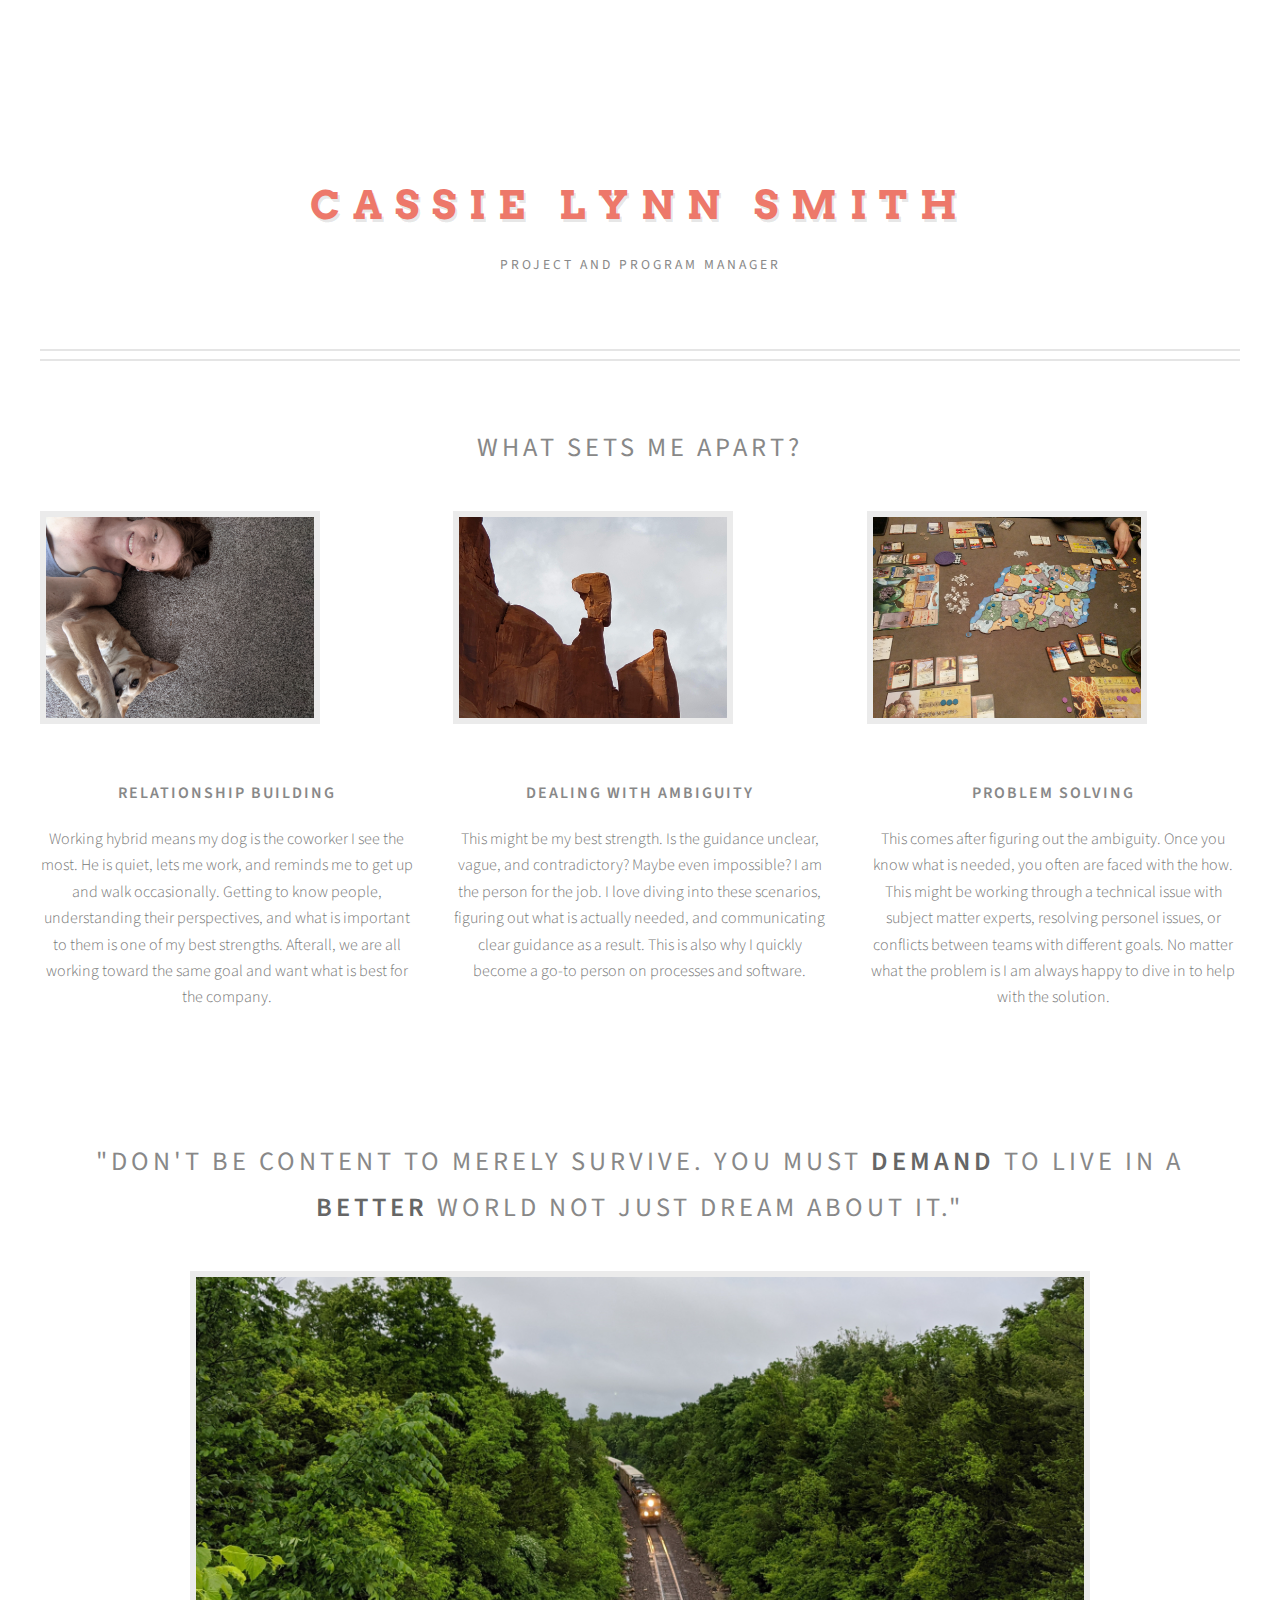
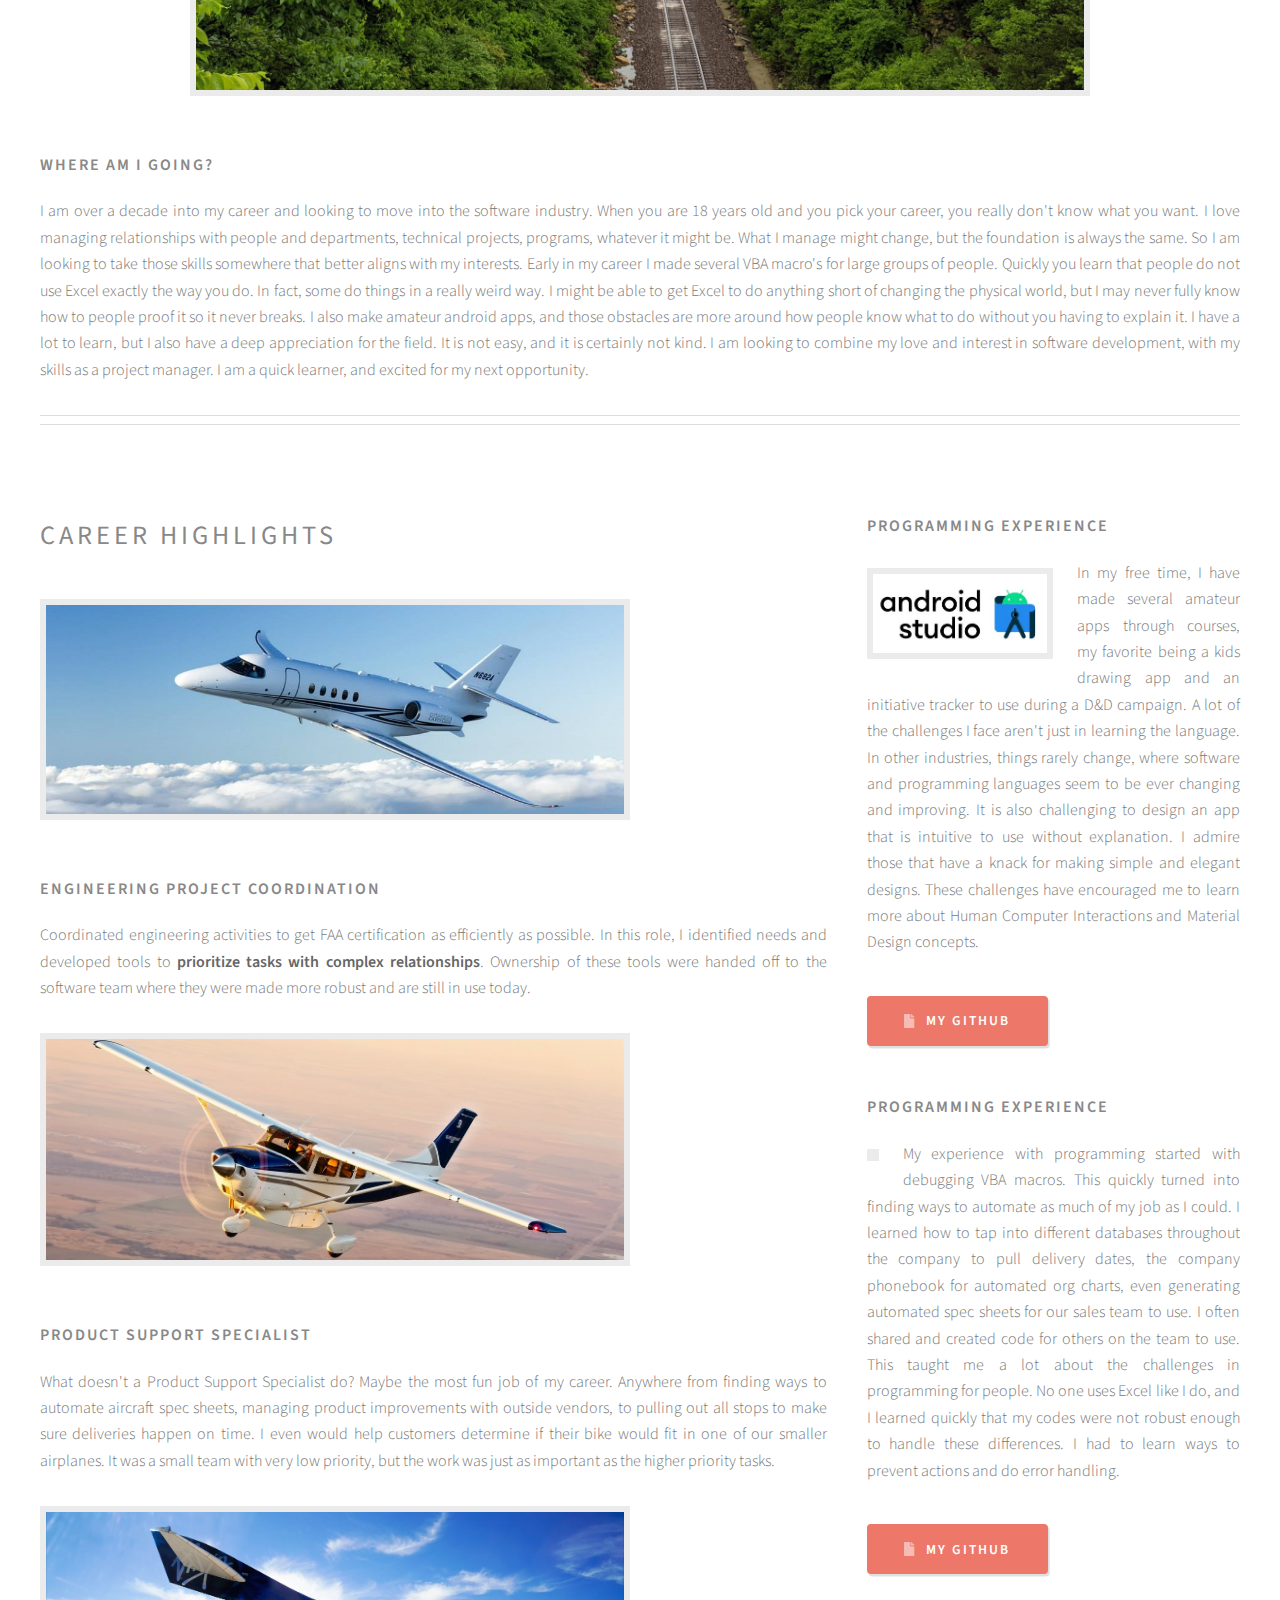
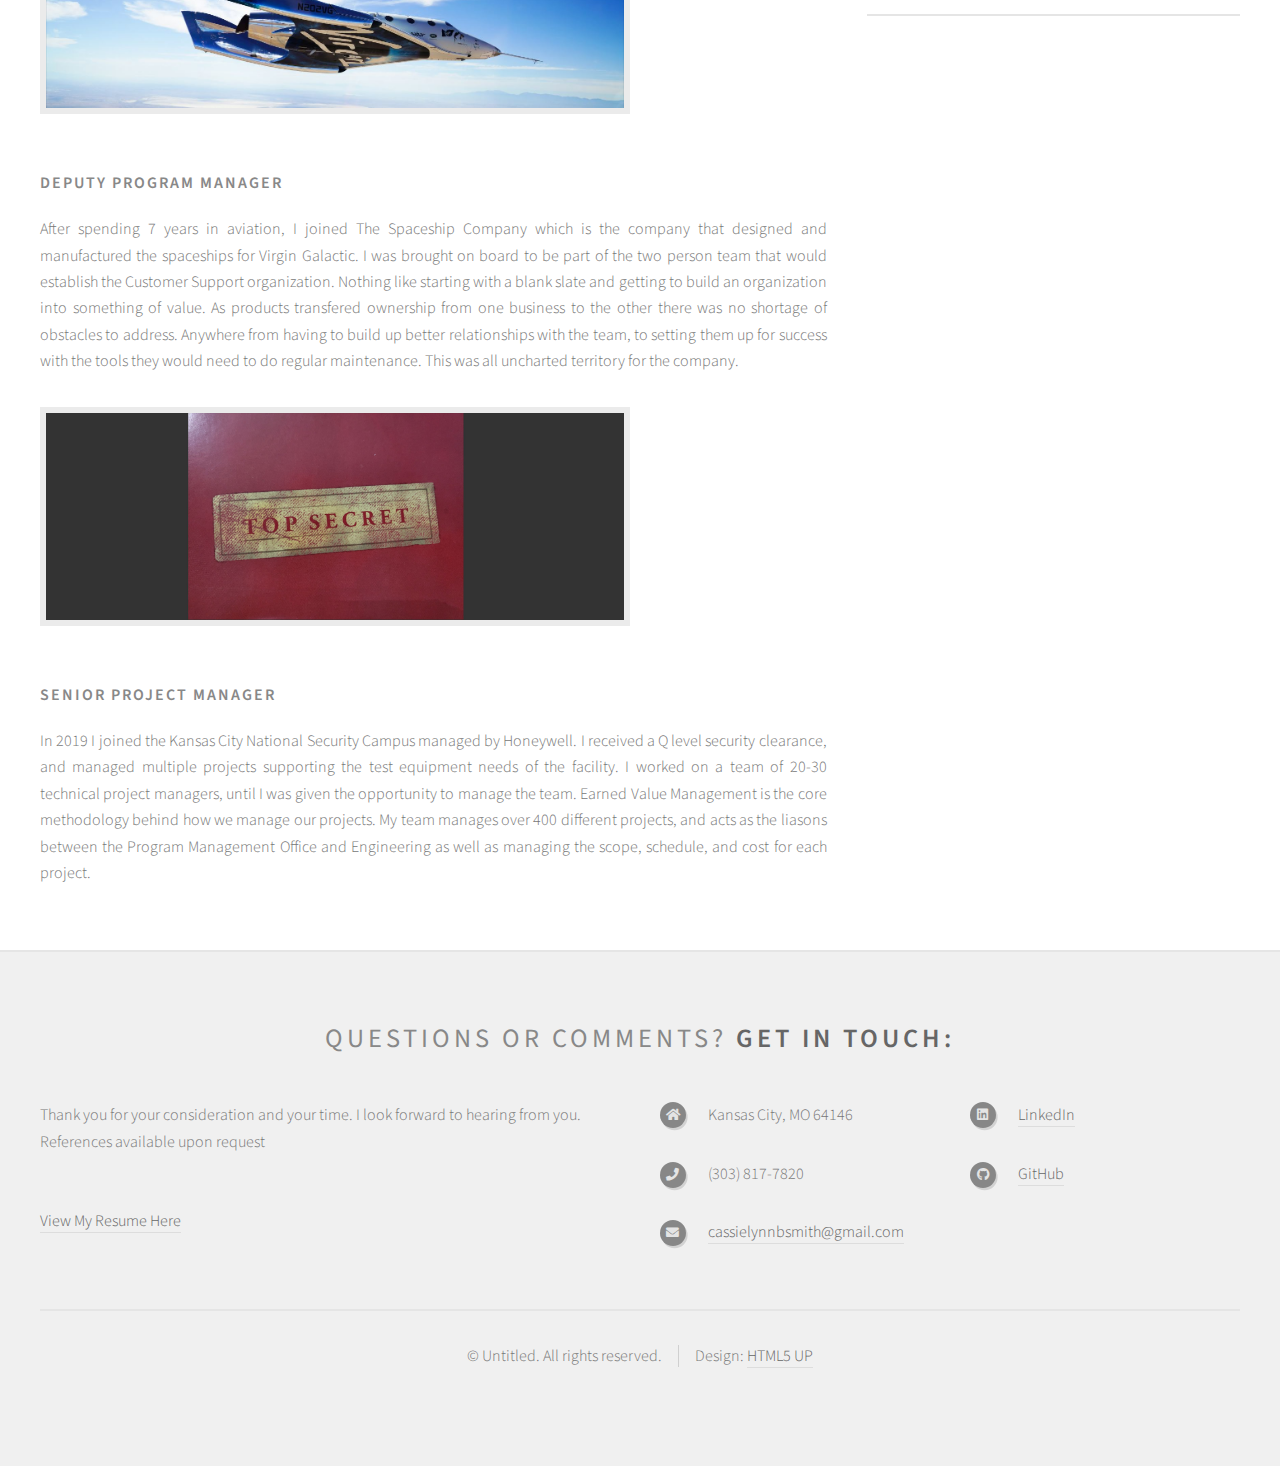
==== index.html @ 244773a0 "Update index.html" ====
<!DOCTYPE HTML>
<!--
	Strongly Typed by HTML5 UP
	html5up.net | @ajlkn
	Free for personal and commercial use under the CCA 3.0 license (html5up.net/license)
-->
<html>
	<head>
		<title>Cassie Lynn Smith</title>
		<meta charset="utf-8" />
		<meta name="viewport" content="width=device-width, initial-scale=1, user-scalable=no" />
		<link rel="stylesheet" href="assets/css/main.css" />
	</head>
	<body class="homepage is-preload">
		<div id="page-wrapper">

			<!-- Header -->
				<section id="header">
					<div class="container">

						<!-- Logo -->
							<h1 id="logo"><a href="index.html">CASSIE LYNN SMITH</a></h1>
							<p>PROJECT AND PROGRAM MANAGER </p>

						<!-- Nav -->


					</div>
				</section>


			<!-- Features -->
				<section id="features">
					<div class="container">
						<header>
							<h2>What Sets Me Apart? </h2>
						</header>
						<div class="row aln-center">
							<div class="col-4 col-6-medium col-12-small">

								<!-- Feature -->
									<section>
										<a class="image featured"><img src="images/senna.jpg" alt="" /></a>
										<header>
											<h3>Relationship Building</h3>
										</header>
										<p>Working hybrid means my dog is the coworker I see the most. He is quiet, lets me work, and reminds me to get up and walk occasionally.
											Getting to know people, understanding their perspectives, and what is important to them is one of my best strengths. 
											Afterall, we are all working toward the same goal and want what is best for the company.
										
										</p>
									</section>

							</div>
							<div class="col-4 col-6-medium col-12-small">

								<!-- Feature -->
									<section>
										<a href="#" class="image featured"><img src="images/ambiguity.jpg" alt="" /></a>
										<header>
											<h3>Dealing with Ambiguity </h3>
										</header>
										<p>This might be my best strength. Is the guidance unclear, vague, and contradictory? Maybe even impossible? I 
											am the person for the job. I love diving into these scenarios, figuring out what is actually needed, and communicating clear guidance as a result.
											This is also why I quickly become a go-to person on processes and software.
										</p>
									</section>

							</div>
							<div class="col-4 col-6-medium col-12-small">

								<!-- Feature -->
									<section>
										<a href="#" class="image featured"><img src="images/spiritisland.jpg" alt="" /></a>
										<header>
											<h3>Problem Solving</h3>
										</header>
										<p> This comes after figuring out the ambiguity. Once you know what is needed, you often are faced with the how. This might be working through a 
											technical issue with subject matter experts, resolving personel issues, or conflicts between teams with different goals. No matter what the problem is
											I am always happy to dive in to help with the solution.
										</p>
									</section>

							</div>

						</div>
					</div>
				</section>



			<!-- Main -->
				<section id="main">
					<div class="container">
						<div class="row">
                            <!-- Post -->
                            

                                <!-- Logo -->

                                <article class="box post">
                                    <header>
                                        <center><h2>"Don't be content to merely survive. You must <strong>Demand</strong> to <br />live in a <strong>better</strong> world not just dream about it."</h2>
                                        </center>
                                    </header>
                                    <center><a  class="image featured"><img src="images/train.jpg" alt="" /></a></center>
                                    <h3>Where am I Going?</h3>
                                    <p>I am over a decade into my career and looking to move into the software industry. When you are 18 years old and you pick your career, you really don't know what you want. I love managing relationships with people 
                                        and departments, technical projects, programs, whatever it might be. What I manage might change, but the foundation is always the same. So I am looking to take those skills somewhere that
                                        better aligns with my interests. 
                                        Early in my career I made several VBA macro's for large groups of people. Quickly you learn that people do not use Excel exactly the way you do. In fact, some do things in a really weird way.
                                        I might be able to get Excel to do anything short of changing the physical world, but I may never fully know how to people proof it so it never breaks. 
                                        
                                        I also make amateur android apps, and those obstacles are more around how people know what to do without you having to explain it. I have a lot to learn, but I also have a deep appreciation
                                        for the field. It is not easy, and it is certainly not kind. 

                                        I am looking to combine my love and interest in software development, with my skills as a project manager. I am a quick learner, and excited for my next opportunity.
                                    </p>
                                    <hr><hr>
                                </article>

                                <!-- Nav -->
        
        
                            
										

							<!-- Content -->
								<div id="content" class="col-8 col-12-medium">

									
									<!-- Post -->
										<article class="box post">
											<header>
												<h2>Career Highlights</h2>
											</header>
											<a  class="image featured"><img src="images/citationlatitudethin.jpg" alt="" /></a>
											<h3>Engineering Project Coordination</h3>
											<p>Coordinated engineering activities to get FAA certification as efficiently as possible. 
												In this role, I identified needs and developed tools to  <strong>prioritize tasks with complex relationships</strong>. 
												Ownership of these tools were handed off to the software team where they were made more robust and are 
												still in use today. </p>
											<a class="image featured"><img src="images/T206HDthin.jpg" alt="" /></a>
											<h3>Product Support Specialist</h3>
											<p>What doesn't a Product Support Specialist do? Maybe the most fun job of my career. Anywhere from finding ways to automate 
												aircraft spec sheets, managing product improvements with outside vendors, to pulling out all stops to make sure deliveries 
												happen on time. I even would help customers determine if their bike would fit in one of our smaller airplanes. It was a small team 
												with very low priority, but the work was just as important as the higher priority tasks.</p>
											<a class="image featured"><img src="images/vssunitythin.jpg" alt="" /></a>
											<h3>Deputy Program Manager</h3>
											<p>After spending 7 years in aviation, I joined The Spaceship Company which is the company that designed and manufactured the spaceships for Virgin
												Galactic. I was brought on board to be part of the two person team that would establish the Customer Support organization. Nothing like starting with 
												a blank slate and getting to build an organization into something of value. As products transfered ownership from one business to the other there was no shortage
												of obstacles to address. Anywhere from having to build up better relationships with the team, to setting them up for success with the tools they would need to
												do regular maintenance. This was all uncharted territory for the company.
											</p>
                                            <a class="image featured"><img src="images/classifiedcompressed.jpg" alt="" /></a>
											<h3>Senior Project Manager</h3>
                                            <p>In 2019 I joined the Kansas City National Security Campus managed by Honeywell. I received a Q level security clearance, and managed multiple projects supporting the 
                                                test equipment needs of the facility. I worked on a team of 20-30 technical project managers, until I was given the opportunity to manage the team. Earned Value Management is 
                                                the core methodology behind how we manage our projects. My team manages over 400 different projects, and acts as the liasons between the Program Management Office and Engineering 
                                                as well as managing the scope, schedule, and cost for each project.
                                                
											</p>
											
										</article>

								</div>

							<!-- Sidebar -->
								<div id="sidebar" class="col-4 col-12-medium">

									<!-- Excerpts -->


									<!-- Highlights -->
										<section>
											<ul class="divided">
                                                    
                                                <li>

													<!-- Highlight -->
														<article class="box highlight">
															<header>
																<h3><a href="#">Programming Experience</a></h3>
															</header>
															<a href="#" class="image left"><img src="images/androiddev.JPG" alt="" /></a>
															<p> In my free time, I have made several amateur apps through courses, my favorite being a kids drawing app and an initiative tracker to use during a D&D 
																campaign. A lot of the challenges I face aren't just in learning the language. In other industries, things rarely change, where software 
																and programming languages seem to be ever changing and improving. It is also challenging to design an app that is intuitive to use without explanation. 
																I admire those that have a knack for making simple and elegant designs. These challenges have encouraged me to learn more about Human Computer Interactions 
																and Material Design concepts. 
                                                             </p>
															<ul class="actions">
																<li><a href="#" class="button icon solid fa-file">My GitHub</a></li>
															</ul>
														</article>
														<article class="box highlight">
															<header>
																<h3><a href="#">Programming Experience</a></h3>
															</header>
															<a href="#" class="image left"><img src="images/excel.JPG" alt="" /></a>
															<p>My experience with programming started with debugging VBA macros. This quickly turned into finding ways to automate 
                                                                as much of my job as I could. I learned how to tap into different databases throughout the company to pull delivery dates, the 
                                                                company phonebook for automated org charts, even generating automated spec sheets for our sales team to use. I often shared and created code 
																for others on the team to use. This taught me a lot about the challenges in programming for people. No one uses Excel like I do, and I learned 
																quickly that my codes were not robust enough to handle these differences. I had to learn ways to prevent actions and do error handling. 
                                                             </p>
															<ul class="actions">
																<li><a href="#" class="button icon solid fa-file">My GitHub</a></li>
															</ul>
														</article>

												</li>
												<li>

													<!-- Highlight -->
														

												</li>
											</ul>
										</section>

								</div>

						</div>
					</div>
				</section>

			<!-- Footer -->
				<section id="footer">
					<div class="container">
						<header>
							<h2>Questions or comments? <strong>Get in touch:</strong></h2>
						</header>
						<div class="row">
							<div class="col-6 col-12-medium">
								<section>
									<p>Thank you for your consideration and your time. I look forward to hearing from you. <br>
                                    References available upon request
                                    <br><br><br>
                                    <a href="#">View My Resume Here</a>
                                
                                </p>
								</section>
							</div>
							<div class="col-6 col-12-medium">
								<section>

									<div class="row">
										<div class="col-6 col-12-small">
											<ul class="icons">
												<li class="icon solid fa-home">
													Kansas City, MO 64146<br />

												</li>
												<li class="icon solid fa-phone">
													(303) 817-7820
												</li>
                                                <li class="icon solid fa-envelope">
													<a href="#">cassielynnbsmith@gmail.com</a>
												</li>
                                                
												
												
											</ul>
										</div>
										<div class="col-6 col-12-small">
											<ul class="icons">
												<li class="icon brands fa-linkedin">
													<a href="https://www.linkedin.com/in/cs-kcmo/">LinkedIn</a>
												</li>
												<li class="icon brands fa-github">
													<a href="https://github.com/CassieTracks">GitHub</a>
												</li>
											</ul>
										</div>
									</div>
								</section>
							</div>
						</div>
					</div>
					<div id="copyright" class="container">
						<ul class="links">
							<li>&copy; Untitled. All rights reserved.</li><li>Design: <a href="http://html5up.net">HTML5 UP</a></li>
						</ul>
					</div>
				</section>

		</div>

		<!-- Scripts -->
			<script src="assets/js/jquery.min.js"></script>
			<script src="assets/js/jquery.dropotron.min.js"></script>
			<script src="assets/js/browser.min.js"></script>
			<script src="assets/js/breakpoints.min.js"></script>
			<script src="assets/js/util.js"></script>
			<script src="assets/js/main.js"></script>

	</body>
</html>
---- assets/css/main.css ----
@import url("fontawesome-all.min.css");
@import url("https://fonts.googleapis.com/css?family=Source+Sans+Pro:300,400,600|Arvo:700");

/*
	Strongly Typed by HTML5 UP
	html5up.net | @ajlkn
	Free for personal and commercial use under the CCA 3.0 license (html5up.net/license)
*/

html, body, div, span, applet, object,
iframe, h1, h2, h3, h4, h5, h6, p, blockquote,
pre, a, abbr, acronym, address, big, cite,
code, del, dfn, em, img, ins, kbd, q, s, samp,
small, strike, strong, sub, sup, tt, var, b,
u, i, center, dl, dt, dd, ol, ul, li, fieldset,
form, label, legend, table, caption, tbody,
tfoot, thead, tr, th, td, article, aside,
canvas, details, embed, figure, figcaption,
footer, header, hgroup, menu, nav, output, ruby,
section, summary, time, mark, audio, video {
	margin: 0;
	padding: 0;
	border: 0;
	font-size: 100%;
	font: inherit;
	vertical-align: baseline;}

article, aside, details, figcaption, figure,
footer, header, hgroup, menu, nav, section {
	display: block;}

body {
	line-height: 1;
}

ol, ul {
	list-style: none;
}

blockquote, q {
	quotes: none;
}

	blockquote:before, blockquote:after, q:before, q:after {
		content: '';
		content: none;
	}

table {
	border-collapse: collapse;
	border-spacing: 0;
}

body {
	-webkit-text-size-adjust: none;
}

mark {
	background-color: transparent;
	color: inherit;
}

input::-moz-focus-inner {
	border: 0;
	padding: 0;
}

input, select, textarea {
	-moz-appearance: none;
	-webkit-appearance: none;
	-ms-appearance: none;
	appearance: none;
}

/* Basic */

	html {
		box-sizing: border-box;
	}

	*, *:before, *:after {
		box-sizing: inherit;
	}

	body {
		background: #f0f0f0;
	}

		body.is-preload *, body.is-preload *:before, body.is-preload *:after {
			-moz-animation: none !important;
			-webkit-animation: none !important;
			-ms-animation: none !important;
			animation: none !important;
			-moz-transition: none !important;
			-webkit-transition: none !important;
			-ms-transition: none !important;
			transition: none !important;
		}

	body, input, textarea, select {
		font-family: 'Source Sans Pro';
		font-weight: 300;
		color: #777;
		line-height: 1.65em;
		font-size: 15pt;
	}

	h1, h2, h3, h4, h5, h6 {
		font-weight: 600;
		text-transform: uppercase;
		color: #888;
	}

	h1 a, h2 a, h3 a, h4 a, h5 a, h6 a {
		color: inherit;
		text-decoration: none;
		border: 0;
	}

	h2 {
		font-size: 1.65em;
		font-weight: 400;
		letter-spacing: 4px;
		margin: 0 0 1.5em 0;
		line-height: 1.75em;
	}

	h3 {
		font-size: 1em;
		letter-spacing: 2px;
		margin: 0 0 1.25em 0;
	}

	a {
		-moz-transition: color 0.25s ease-in-out, border-bottom-color 0.25s ease-in-out;
		-webkit-transition: color 0.25s ease-in-out, border-bottom-color 0.25s ease-in-out;
		-ms-transition: color 0.25s ease-in-out, border-bottom-color 0.25s ease-in-out;
		transition: color 0.25s ease-in-out, border-bottom-color 0.25s ease-in-out;
		color: #666;
		text-decoration: none;
		border-bottom: solid 1px #ddd;
	}

		a strong {
			-moz-transition: color 0.25s ease-in-out, border-bottom-color 0.25s ease-in-out;
			-webkit-transition: color 0.25s ease-in-out, border-bottom-color 0.25s ease-in-out;
			-ms-transition: color 0.25s ease-in-out, border-bottom-color 0.25s ease-in-out;
			transition: color 0.25s ease-in-out, border-bottom-color 0.25s ease-in-out;
		}

		a:hover {
			color: #ed786a;
			border-bottom-color: rgba(255, 255, 255, 0);
		}

			a:hover strong {
				color: #ed786a;
			}

	strong, b {
		font-weight: 600;
		color: #666;
	}

	em, i {
		font-style: italic;
	}

	sub {
		position: relative;
		top: 0.5em;
		font-size: 0.8em;
	}

	sup {
		position: relative;
		top: -0.5em;
		font-size: 0.8em;
	}

	hr {
		border: 0;
		border-top: solid 1px #ddd;
	}

	blockquote {
		border-left: solid 0.5em #ddd;
		padding: 1em 0 1em 2em;
		font-style: italic;
	}

	p {
		text-align: justify;
		margin-bottom: 2em;
	}

	ul, ol, dl, table, blockquote {
		margin-bottom: 2em;
	}

	br.clear {
		clear: both;
	}

/* Container */

	.container {
		margin: 0 auto;
		max-width: 100%;
		width: 70em;
	}

		@media screen and (max-width: 1680px) {

			.container {
				width: 68em;
			}

		}

		@media screen and (max-width: 1280px) {

			.container {
				width: calc(100% - 80px);
			}

		}

		@media screen and (max-width: 980px) {

			.container {
				width: calc(100% - 100px);
			}

		}

		@media screen and (max-width: 736px) {

			.container {
				width: calc(100% - 40px);
			}

		}

/* Row */

	.row {
		display: flex;
		flex-wrap: wrap;
		box-sizing: border-box;
		align-items: stretch;
	}

		.row > * {
			box-sizing: border-box;
		}

		.row.gtr-uniform > * > :last-child {
			margin-bottom: 0;
		}

		.row.aln-left {
			justify-content: flex-start;
		}

		.row.aln-center {
			justify-content: center;
		}

		.row.aln-right {
			justify-content: flex-end;
		}

		.row.aln-top {
			align-items: flex-start;
		}

		.row.aln-middle {
			align-items: center;
		}

		.row.aln-bottom {
			align-items: flex-end;
		}

		.row > .imp {
			order: -1;
		}

		.row > .col-1 {
			width: 8.33333%;
		}

		.row > .off-1 {
			margin-left: 8.33333%;
		}

		.row > .col-2 {
			width: 16.66667%;
		}

		.row > .off-2 {
			margin-left: 16.66667%;
		}

		.row > .col-3 {
			width: 25%;
		}

		.row > .off-3 {
			margin-left: 25%;
		}

		.row > .col-4 {
			width: 33.33333%;
		}

		.row > .off-4 {
			margin-left: 33.33333%;
		}

		.row > .col-5 {
			width: 41.66667%;
		}

		.row > .off-5 {
			margin-left: 41.66667%;
		}

		.row > .col-6 {
			width: 50%;
		}

		.row > .off-6 {
			margin-left: 50%;
		}

		.row > .col-7 {
			width: 58.33333%;
		}

		.row > .off-7 {
			margin-left: 58.33333%;
		}

		.row > .col-8 {
			width: 66.66667%;
		}

		.row > .off-8 {
			margin-left: 66.66667%;
		}

		.row > .col-9 {
			width: 75%;
		}

		.row > .off-9 {
			margin-left: 75%;
		}

		.row > .col-10 {
			width: 83.33333%;
		}

		.row > .off-10 {
			margin-left: 83.33333%;
		}

		.row > .col-11 {
			width: 91.66667%;
		}

		.row > .off-11 {
			margin-left: 91.66667%;
		}

		.row > .col-12 {
			width: 100%;
		}

		.row > .off-12 {
			margin-left: 100%;
		}

		.row.gtr-0 {
			margin-top: 0px;
			margin-left: 0px;
		}

			.row.gtr-0 > * {
				padding: 0px 0 0 0px;
			}

			.row.gtr-0.gtr-uniform {
				margin-top: 0px;
			}

				.row.gtr-0.gtr-uniform > * {
					padding-top: 0px;
				}

		.row.gtr-25 {
			margin-top: -12.5px;
			margin-left: -12.5px;
		}

			.row.gtr-25 > * {
				padding: 12.5px 0 0 12.5px;
			}

			.row.gtr-25.gtr-uniform {
				margin-top: -12.5px;
			}

				.row.gtr-25.gtr-uniform > * {
					padding-top: 12.5px;
				}

		.row.gtr-50 {
			margin-top: -25px;
			margin-left: -25px;
		}

			.row.gtr-50 > * {
				padding: 25px 0 0 25px;
			}

			.row.gtr-50.gtr-uniform {
				margin-top: -25px;
			}

				.row.gtr-50.gtr-uniform > * {
					padding-top: 25px;
				}

		.row {
			margin-top: -50px;
			margin-left: -50px;
		}

			.row > * {
				padding: 50px 0 0 50px;
			}

			.row.gtr-uniform {
				margin-top: -50px;
			}

				.row.gtr-uniform > * {
					padding-top: 50px;
				}

		.row.gtr-150 {
			margin-top: -75px;
			margin-left: -75px;
		}

			.row.gtr-150 > * {
				padding: 75px 0 0 75px;
			}

			.row.gtr-150.gtr-uniform {
				margin-top: -75px;
			}

				.row.gtr-150.gtr-uniform > * {
					padding-top: 75px;
				}

		.row.gtr-200 {
			margin-top: -100px;
			margin-left: -100px;
		}

			.row.gtr-200 > * {
				padding: 100px 0 0 100px;
			}

			.row.gtr-200.gtr-uniform {
				margin-top: -100px;
			}

				.row.gtr-200.gtr-uniform > * {
					padding-top: 100px;
				}

		@media screen and (max-width: 1680px) {

			.row {
				display: flex;
				flex-wrap: wrap;
				box-sizing: border-box;
				align-items: stretch;
			}

				.row > * {
					box-sizing: border-box;
				}

				.row.gtr-uniform > * > :last-child {
					margin-bottom: 0;
				}

				.row.aln-left {
					justify-content: flex-start;
				}

				.row.aln-center {
					justify-content: center;
				}

				.row.aln-right {
					justify-content: flex-end;
				}

				.row.aln-top {
					align-items: flex-start;
				}

				.row.aln-middle {
					align-items: center;
				}

				.row.aln-bottom {
					align-items: flex-end;
				}

				.row > .imp-xlarge {
					order: -1;
				}

				.row > .col-1-xlarge {
					width: 8.33333%;
				}

				.row > .off-1-xlarge {
					margin-left: 8.33333%;
				}

				.row > .col-2-xlarge {
					width: 16.66667%;
				}

				.row > .off-2-xlarge {
					margin-left: 16.66667%;
				}

				.row > .col-3-xlarge {
					width: 25%;
				}

				.row > .off-3-xlarge {
					margin-left: 25%;
				}

				.row > .col-4-xlarge {
					width: 33.33333%;
				}

				.row > .off-4-xlarge {
					margin-left: 33.33333%;
				}

				.row > .col-5-xlarge {
					width: 41.66667%;
				}

				.row > .off-5-xlarge {
					margin-left: 41.66667%;
				}

				.row > .col-6-xlarge {
					width: 50%;
				}

				.row > .off-6-xlarge {
					margin-left: 50%;
				}

				.row > .col-7-xlarge {
					width: 58.33333%;
				}

				.row > .off-7-xlarge {
					margin-left: 58.33333%;
				}

				.row > .col-8-xlarge {
					width: 66.66667%;
				}

				.row > .off-8-xlarge {
					margin-left: 66.66667%;
				}

				.row > .col-9-xlarge {
					width: 75%;
				}

				.row > .off-9-xlarge {
					margin-left: 75%;
				}

				.row > .col-10-xlarge {
					width: 83.33333%;
				}

				.row > .off-10-xlarge {
					margin-left: 83.33333%;
				}

				.row > .col-11-xlarge {
					width: 91.66667%;
				}

				.row > .off-11-xlarge {
					margin-left: 91.66667%;
				}

				.row > .col-12-xlarge {
					width: 100%;
				}

				.row > .off-12-xlarge {
					margin-left: 100%;
				}

				.row.gtr-0 {
					margin-top: 0px;
					margin-left: 0px;
				}

					.row.gtr-0 > * {
						padding: 0px 0 0 0px;
					}

					.row.gtr-0.gtr-uniform {
						margin-top: 0px;
					}

						.row.gtr-0.gtr-uniform > * {
							padding-top: 0px;
						}

				.row.gtr-25 {
					margin-top: -12.5px;
					margin-left: -12.5px;
				}

					.row.gtr-25 > * {
						padding: 12.5px 0 0 12.5px;
					}

					.row.gtr-25.gtr-uniform {
						margin-top: -12.5px;
					}

						.row.gtr-25.gtr-uniform > * {
							padding-top: 12.5px;
						}

				.row.gtr-50 {
					margin-top: -25px;
					margin-left: -25px;
				}

					.row.gtr-50 > * {
						padding: 25px 0 0 25px;
					}

					.row.gtr-50.gtr-uniform {
						margin-top: -25px;
					}

						.row.gtr-50.gtr-uniform > * {
							padding-top: 25px;
						}

				.row {
					margin-top: -50px;
					margin-left: -50px;
				}

					.row > * {
						padding: 50px 0 0 50px;
					}

					.row.gtr-uniform {
						margin-top: -50px;
					}

						.row.gtr-uniform > * {
							padding-top: 50px;
						}

				.row.gtr-150 {
					margin-top: -75px;
					margin-left: -75px;
				}

					.row.gtr-150 > * {
						padding: 75px 0 0 75px;
					}

					.row.gtr-150.gtr-uniform {
						margin-top: -75px;
					}

						.row.gtr-150.gtr-uniform > * {
							padding-top: 75px;
						}

				.row.gtr-200 {
					margin-top: -100px;
					margin-left: -100px;
				}

					.row.gtr-200 > * {
						padding: 100px 0 0 100px;
					}

					.row.gtr-200.gtr-uniform {
						margin-top: -100px;
					}

						.row.gtr-200.gtr-uniform > * {
							padding-top: 100px;
						}

		}

		@media screen and (max-width: 1280px) {

			.row {
				display: flex;
				flex-wrap: wrap;
				box-sizing: border-box;
				align-items: stretch;
			}

				.row > * {
					box-sizing: border-box;
				}

				.row.gtr-uniform > * > :last-child {
					margin-bottom: 0;
				}

				.row.aln-left {
					justify-content: flex-start;
				}

				.row.aln-center {
					justify-content: center;
				}

				.row.aln-right {
					justify-content: flex-end;
				}

				.row.aln-top {
					align-items: flex-start;
				}

				.row.aln-middle {
					align-items: center;
				}

				.row.aln-bottom {
					align-items: flex-end;
				}

				.row > .imp-large {
					order: -1;
				}

				.row > .col-1-large {
					width: 8.33333%;
				}

				.row > .off-1-large {
					margin-left: 8.33333%;
				}

				.row > .col-2-large {
					width: 16.66667%;
				}

				.row > .off-2-large {
					margin-left: 16.66667%;
				}

				.row > .col-3-large {
					width: 25%;
				}

				.row > .off-3-large {
					margin-left: 25%;
				}

				.row > .col-4-large {
					width: 33.33333%;
				}

				.row > .off-4-large {
					margin-left: 33.33333%;
				}

				.row > .col-5-large {
					width: 41.66667%;
				}

				.row > .off-5-large {
					margin-left: 41.66667%;
				}

				.row > .col-6-large {
					width: 50%;
				}

				.row > .off-6-large {
					margin-left: 50%;
				}

				.row > .col-7-large {
					width: 58.33333%;
				}

				.row > .off-7-large {
					margin-left: 58.33333%;
				}

				.row > .col-8-large {
					width: 66.66667%;
				}

				.row > .off-8-large {
					margin-left: 66.66667%;
				}

				.row > .col-9-large {
					width: 75%;
				}

				.row > .off-9-large {
					margin-left: 75%;
				}

				.row > .col-10-large {
					width: 83.33333%;
				}

				.row > .off-10-large {
					margin-left: 83.33333%;
				}

				.row > .col-11-large {
					width: 91.66667%;
				}

				.row > .off-11-large {
					margin-left: 91.66667%;
				}

				.row > .col-12-large {
					width: 100%;
				}

				.row > .off-12-large {
					margin-left: 100%;
				}

				.row.gtr-0 {
					margin-top: 0px;
					margin-left: 0px;
				}

					.row.gtr-0 > * {
						padding: 0px 0 0 0px;
					}

					.row.gtr-0.gtr-uniform {
						margin-top: 0px;
					}

						.row.gtr-0.gtr-uniform > * {
							padding-top: 0px;
						}

				.row.gtr-25 {
					margin-top: -10px;
					margin-left: -10px;
				}

					.row.gtr-25 > * {
						padding: 10px 0 0 10px;
					}

					.row.gtr-25.gtr-uniform {
						margin-top: -10px;
					}

						.row.gtr-25.gtr-uniform > * {
							padding-top: 10px;
						}

				.row.gtr-50 {
					margin-top: -20px;
					margin-left: -20px;
				}

					.row.gtr-50 > * {
						padding: 20px 0 0 20px;
					}

					.row.gtr-50.gtr-uniform {
						margin-top: -20px;
					}

						.row.gtr-50.gtr-uniform > * {
							padding-top: 20px;
						}

				.row {
					margin-top: -40px;
					margin-left: -40px;
				}

					.row > * {
						padding: 40px 0 0 40px;
					}

					.row.gtr-uniform {
						margin-top: -40px;
					}

						.row.gtr-uniform > * {
							padding-top: 40px;
						}

				.row.gtr-150 {
					margin-top: -60px;
					margin-left: -60px;
				}

					.row.gtr-150 > * {
						padding: 60px 0 0 60px;
					}

					.row.gtr-150.gtr-uniform {
						margin-top: -60px;
					}

						.row.gtr-150.gtr-uniform > * {
							padding-top: 60px;
						}

				.row.gtr-200 {
					margin-top: -80px;
					margin-left: -80px;
				}

					.row.gtr-200 > * {
						padding: 80px 0 0 80px;
					}

					.row.gtr-200.gtr-uniform {
						margin-top: -80px;
					}

						.row.gtr-200.gtr-uniform > * {
							padding-top: 80px;
						}

		}

		@media screen and (max-width: 980px) {

			.row {
				display: flex;
				flex-wrap: wrap;
				box-sizing: border-box;
				align-items: stretch;
			}

				.row > * {
					box-sizing: border-box;
				}

				.row.gtr-uniform > * > :last-child {
					margin-bottom: 0;
				}

				.row.aln-left {
					justify-content: flex-start;
				}

				.row.aln-center {
					justify-content: center;
				}

				.row.aln-right {
					justify-content: flex-end;
				}

				.row.aln-top {
					align-items: flex-start;
				}

				.row.aln-middle {
					align-items: center;
				}

				.row.aln-bottom {
					align-items: flex-end;
				}

				.row > .imp-medium {
					order: -1;
				}

				.row > .col-1-medium {
					width: 8.33333%;
				}

				.row > .off-1-medium {
					margin-left: 8.33333%;
				}

				.row > .col-2-medium {
					width: 16.66667%;
				}

				.row > .off-2-medium {
					margin-left: 16.66667%;
				}

				.row > .col-3-medium {
					width: 25%;
				}

				.row > .off-3-medium {
					margin-left: 25%;
				}

				.row > .col-4-medium {
					width: 33.33333%;
				}

				.row > .off-4-medium {
					margin-left: 33.33333%;
				}

				.row > .col-5-medium {
					width: 41.66667%;
				}

				.row > .off-5-medium {
					margin-left: 41.66667%;
				}

				.row > .col-6-medium {
					width: 50%;
				}

				.row > .off-6-medium {
					margin-left: 50%;
				}

				.row > .col-7-medium {
					width: 58.33333%;
				}

				.row > .off-7-medium {
					margin-left: 58.33333%;
				}

				.row > .col-8-medium {
					width: 66.66667%;
				}

				.row > .off-8-medium {
					margin-left: 66.66667%;
				}

				.row > .col-9-medium {
					width: 75%;
				}

				.row > .off-9-medium {
					margin-left: 75%;
				}

				.row > .col-10-medium {
					width: 83.33333%;
				}

				.row > .off-10-medium {
					margin-left: 83.33333%;
				}

				.row > .col-11-medium {
					width: 91.66667%;
				}

				.row > .off-11-medium {
					margin-left: 91.66667%;
				}

				.row > .col-12-medium {
					width: 100%;
				}

				.row > .off-12-medium {
					margin-left: 100%;
				}

				.row.gtr-0 {
					margin-top: 0px;
					margin-left: 0px;
				}

					.row.gtr-0 > * {
						padding: 0px 0 0 0px;
					}

					.row.gtr-0.gtr-uniform {
						margin-top: 0px;
					}

						.row.gtr-0.gtr-uniform > * {
							padding-top: 0px;
						}

				.row.gtr-25 {
					margin-top: -12.5px;
					margin-left: -12.5px;
				}

					.row.gtr-25 > * {
						padding: 12.5px 0 0 12.5px;
					}

					.row.gtr-25.gtr-uniform {
						margin-top: -12.5px;
					}

						.row.gtr-25.gtr-uniform > * {
							padding-top: 12.5px;
						}

				.row.gtr-50 {
					margin-top: -25px;
					margin-left: -25px;
				}

					.row.gtr-50 > * {
						padding: 25px 0 0 25px;
					}

					.row.gtr-50.gtr-uniform {
						margin-top: -25px;
					}

						.row.gtr-50.gtr-uniform > * {
							padding-top: 25px;
						}

				.row {
					margin-top: -50px;
					margin-left: -50px;
				}

					.row > * {
						padding: 50px 0 0 50px;
					}

					.row.gtr-uniform {
						margin-top: -50px;
					}

						.row.gtr-uniform > * {
							padding-top: 50px;
						}

				.row.gtr-150 {
					margin-top: -75px;
					margin-left: -75px;
				}

					.row.gtr-150 > * {
						padding: 75px 0 0 75px;
					}

					.row.gtr-150.gtr-uniform {
						margin-top: -75px;
					}

						.row.gtr-150.gtr-uniform > * {
							padding-top: 75px;
						}

				.row.gtr-200 {
					margin-top: -100px;
					margin-left: -100px;
				}

					.row.gtr-200 > * {
						padding: 100px 0 0 100px;
					}

					.row.gtr-200.gtr-uniform {
						margin-top: -100px;
					}

						.row.gtr-200.gtr-uniform > * {
							padding-top: 100px;
						}

		}

		@media screen and (max-width: 736px) {

			.row {
				display: flex;
				flex-wrap: wrap;
				box-sizing: border-box;
				align-items: stretch;
			}

				.row > * {
					box-sizing: border-box;
				}

				.row.gtr-uniform > * > :last-child {
					margin-bottom: 0;
				}

				.row.aln-left {
					justify-content: flex-start;
				}

				.row.aln-center {
					justify-content: center;
				}

				.row.aln-right {
					justify-content: flex-end;
				}

				.row.aln-top {
					align-items: flex-start;
				}

				.row.aln-middle {
					align-items: center;
				}

				.row.aln-bottom {
					align-items: flex-end;
				}

				.row > .imp-small {
					order: -1;
				}

				.row > .col-1-small {
					width: 8.33333%;
				}

				.row > .off-1-small {
					margin-left: 8.33333%;
				}

				.row > .col-2-small {
					width: 16.66667%;
				}

				.row > .off-2-small {
					margin-left: 16.66667%;
				}

				.row > .col-3-small {
					width: 25%;
				}

				.row > .off-3-small {
					margin-left: 25%;
				}

				.row > .col-4-small {
					width: 33.33333%;
				}

				.row > .off-4-small {
					margin-left: 33.33333%;
				}

				.row > .col-5-small {
					width: 41.66667%;
				}

				.row > .off-5-small {
					margin-left: 41.66667%;
				}

				.row > .col-6-small {
					width: 50%;
				}

				.row > .off-6-small {
					margin-left: 50%;
				}

				.row > .col-7-small {
					width: 58.33333%;
				}

				.row > .off-7-small {
					margin-left: 58.33333%;
				}

				.row > .col-8-small {
					width: 66.66667%;
				}

				.row > .off-8-small {
					margin-left: 66.66667%;
				}

				.row > .col-9-small {
					width: 75%;
				}

				.row > .off-9-small {
					margin-left: 75%;
				}

				.row > .col-10-small {
					width: 83.33333%;
				}

				.row > .off-10-small {
					margin-left: 83.33333%;
				}

				.row > .col-11-small {
					width: 91.66667%;
				}

				.row > .off-11-small {
					margin-left: 91.66667%;
				}

				.row > .col-12-small {
					width: 100%;
				}

				.row > .off-12-small {
					margin-left: 100%;
				}

				.row.gtr-0 {
					margin-top: 0px;
					margin-left: 0px;
				}

					.row.gtr-0 > * {
						padding: 0px 0 0 0px;
					}

					.row.gtr-0.gtr-uniform {
						margin-top: 0px;
					}

						.row.gtr-0.gtr-uniform > * {
							padding-top: 0px;
						}

				.row.gtr-25 {
					margin-top: -7.5px;
					margin-left: -7.5px;
				}

					.row.gtr-25 > * {
						padding: 7.5px 0 0 7.5px;
					}

					.row.gtr-25.gtr-uniform {
						margin-top: -7.5px;
					}

						.row.gtr-25.gtr-uniform > * {
							padding-top: 7.5px;
						}

				.row.gtr-50 {
					margin-top: -15px;
					margin-left: -15px;
				}

					.row.gtr-50 > * {
						padding: 15px 0 0 15px;
					}

					.row.gtr-50.gtr-uniform {
						margin-top: -15px;
					}

						.row.gtr-50.gtr-uniform > * {
							padding-top: 15px;
						}

				.row {
					margin-top: -30px;
					margin-left: -30px;
				}

					.row > * {
						padding: 30px 0 0 30px;
					}

					.row.gtr-uniform {
						margin-top: -30px;
					}

						.row.gtr-uniform > * {
							padding-top: 30px;
						}

				.row.gtr-150 {
					margin-top: -45px;
					margin-left: -45px;
				}

					.row.gtr-150 > * {
						padding: 45px 0 0 45px;
					}

					.row.gtr-150.gtr-uniform {
						margin-top: -45px;
					}

						.row.gtr-150.gtr-uniform > * {
							padding-top: 45px;
						}

				.row.gtr-200 {
					margin-top: -60px;
					margin-left: -60px;
				}

					.row.gtr-200 > * {
						padding: 60px 0 0 60px;
					}

					.row.gtr-200.gtr-uniform {
						margin-top: -60px;
					}

						.row.gtr-200.gtr-uniform > * {
							padding-top: 60px;
						}

		}

/* Sections/Article */

	section, article {
		margin-bottom: 3em;
	}

	section > :last-child,
	article > :last-child,
	section:last-child,
	article:last-child {
		margin-bottom: 0;
	}

/* Image */

	.image {
		-moz-transition: opacity 0.25s ease-in-out;
		-webkit-transition: opacity 0.25s ease-in-out;
		-ms-transition: opacity 0.25s ease-in-out;
		transition: opacity 0.25s ease-in-out;
		display: inline-block;
		border: solid 6px #ebebeb !important;
	}

		.image:hover {
			opacity: 0.9;
		}

		.image img {
			display: block;
			width: 100%;
		}

		.image.fit {
			display: block;
			width: 100%;
		}

		.image.featured {
			display: block;
			width: 75%;
			margin: 0 0 3.5em 0;
		}

		.image.left {
			float: left;
			margin: 0 1.5em 1.5em 0;
			position: relative;
			top: 0.5em;
		}

		.image.centered {
			display: block;
			margin: 0 0 2em 0;
		}

			.image.centered img {
				margin: 0 auto;
				width: auto;
			}

/* List */

	ul {
		list-style: disc;
		padding-left: 1em;
	}

		ul li {
			padding-left: 0.5em;
			margin: 0.75em 0 0.75em 0;
		}

			ul li:first-child {
				margin-top: 0;
			}

	ol {
		list-style: decimal;
		padding-left: 1em;
	}

		ol li {
			padding-left: 0.5em;
			margin: 0.75em 0 0.75em 0;
		}

			ol li:first-child {
				margin-top: 0;
			}

/* Links */

	ul.links {
		list-style: none;
		padding-left: 0;
	}

		ul.links li {
			display: inline;
			border-left: solid 1px #d0d0d0;
			padding-left: 1em;
			margin: 0 0 0 1em;
		}

			ul.links li:first-child {
				margin-left: 0;
				padding-left: 0;
				border-left: 0;
			}

/* Actions */

	ul.actions {
		margin-top: 2.5em;
		clear: both;
		list-style: none;
		padding-left: 0;
	}

		ul.actions li {
			padding-left: 0;
			display: inline-block;
			margin: 0 0 0 1em;
		}

			ul.actions li:first-child {
				margin-left: 0;
			}

/* Divided */

	ul.divided {
		list-style: none;
		padding-left: 0;
	}

		ul.divided li {
			border-top: solid 2px #e5e5e5;
			padding-left: 0;
			margin: 2.5em 0 0 0;
			padding: 2.5em 0 0 0;
		}

			ul.divided li:first-child {
				border-top: 0;
				margin-top: 0;
				padding-top: 0;
			}

/* Icons */

	ul.icons {
		list-style: none;
		padding-left: 0;
	}

		ul.icons > li {
			position: relative;
			padding: 2em 0 0 3em;
			margin: 0;
		}

			ul.icons > li:before {
				position: absolute;
				left: 0;
				top: 2.6em;
				display: block;
				font-size: 0.8em;
				background: #878787;
				color: #e4e4e4;
				width: 2em;
				height: 2em;
				border-radius: 2em;
				line-height: 2em;
				text-align: center;
				box-shadow: 0.125em 0.175em 0 0 rgba(0, 0, 0, 0.125);
			}

			ul.icons > li:first-child {
				padding-top: 0;
			}

				ul.icons > li:first-child:before {
					top: 0;
				}

/* Form */

	form label {
		font-weight: 600;
		text-transform: uppercase;
		color: #888;
		display: block;
		margin: 0 0 1em 0;
	}

	form input[type="text"],
	form input[type="email"],
	form input[type="password"],
	form select,
	form textarea {
		-moz-transition: background-color 0.25s ease-in-out;
		-webkit-transition: background-color 0.25s ease-in-out;
		-ms-transition: background-color 0.25s ease-in-out;
		transition: background-color 0.25s ease-in-out;
		-webkit-appearance: none;
		display: block;
		border: 0;
		background: #e8e8e8;
		width: 100%;
		box-shadow: inset 2px 2px 0px 0px rgba(0, 0, 0, 0.1);
		border-radius: 4px;
		line-height: 1.25em;
		padding: 0.75em 1em 0.75em 1em;
	}

		form input[type="text"]:focus,
		form input[type="email"]:focus,
		form input[type="password"]:focus,
		form select:focus,
		form textarea:focus {
			background: #f0f0f0;
		}

	form textarea {
		min-height: 11em;
	}

	form ::-webkit-input-placeholder {
		color: #555 !important;
		line-height: 1.35em;
	}

	form :-moz-placeholder {
		color: #555 !important;
	}

	form ::-moz-placeholder {
		color: #555 !important;
	}

	form :-ms-input-placeholder {
		color: #555 !important;
	}

	form ::-moz-focus-inner {
		border: 0;
	}

/* Table */

	table {
		width: 100%;
	}

		table tbody tr {
			border-top: solid 1px #E5E5E5;
		}

			table tbody tr:first-child {
				border-top: 0;
			}

		table td {
			padding: 0.75em 1em 0.75em 1em;
		}

		table th {
			text-align: left;
			font-weight: bold;
			padding: 0.75em 1em 0.75em 1em;
		}

		table thead {
			background: #878787;
			color: #fff;
			font-weight: 400;
			text-transform: uppercase;
			border: 0;
			box-shadow: 0.125em 0.175em 0 0 rgba(0, 0, 0, 0.125);
			font-size: 0.85em;
			letter-spacing: 2px;
		}

		table tfoot {
			background: #F0F0F0;
			border-top: solid 2px #E5E5E5;
		}

/* Button */

	input[type="button"],
	input[type="submit"],
	input[type="reset"],
	button,
	.button {
		-moz-transition: all 0.25s ease-in-out;
		-webkit-transition: all 0.25s ease-in-out;
		-ms-transition: all 0.25s ease-in-out;
		transition: all 0.25s ease-in-out;
		-webkit-appearance: none;
		position: relative;
		display: inline-block;
		background: #ed786a;
		color: #fff !important;
		text-transform: uppercase;
		border-radius: 4px;
		border: 0;
		outline: 0;
		font-size: 1em;
		box-shadow: 0.125em 0.175em 0 0 rgba(0, 0, 0, 0.125);
		font-weight: 600;
		text-align: center;
		font-size: 0.85em;
		letter-spacing: 2px;
		padding: 0.85em 2.75em 0.85em 2.75em;
	}

		input[type="button"].icon:before,
		input[type="submit"].icon:before,
		input[type="reset"].icon:before,
		button.icon:before,
		.button.icon:before {
			position: relative;
			padding-right: 0.75em;
			opacity: 0.5;
			top: 0.05em;
		}

		input[type="button"]:hover,
		input[type="submit"]:hover,
		input[type="reset"]:hover,
		button:hover,
		.button:hover {
			background: #fd887a;
		}

		input[type="button"]:active,
		input[type="submit"]:active,
		input[type="reset"]:active,
		button:active,
		.button:active {
			background: #ed786a;
		}

		input[type="button"].alt,
		input[type="submit"].alt,
		input[type="reset"].alt,
		button.alt,
		.button.alt {
			background: #878787;
		}

			input[type="button"].alt:hover,
			input[type="submit"].alt:hover,
			input[type="reset"].alt:hover,
			button.alt:hover,
			.button.alt:hover {
				background: #979797;
			}

			input[type="button"].alt:active,
			input[type="submit"].alt:active,
			input[type="reset"].alt:active,
			button.alt:active,
			.button.alt:active {
				background: #878787;
			}

/* Box */

	.no-sidebar .box.post > header {
		text-align: center;
	}

	.box.excerpt .date {
		background: #878787;
		color: #fff;
		font-weight: 400;
		text-transform: uppercase;
		border-radius: 4px;
		border: 0;
		box-shadow: 0.125em 0.175em 0 0 rgba(0, 0, 0, 0.125);
		display: inline-block;
		font-size: 0.85em;
		letter-spacing: 2px;
		padding: 0.25em 1em 0.25em 1em;
		margin: 0 0 2.5em 0;
	}

/* Icons */

	.icon {
		text-decoration: none;
		position: relative;
		text-decoration: none;
	}

		.icon:before {
			-moz-osx-font-smoothing: grayscale;
			-webkit-font-smoothing: antialiased;
			display: inline-block;
			font-style: normal;
			font-variant: normal;
			text-rendering: auto;
			line-height: 1;
			text-transform: none !important;
			font-family: 'Font Awesome 5 Free';
			font-weight: 400;
		}

		.icon:before {
			line-height: inherit;
		}

		.icon > .label {
			display: none;
		}

		.icon.solid:before {
			font-weight: 900;
		}

		.icon.brands:before {
			font-family: 'Font Awesome 5 Brands';
		}

/* Page Wrapper */

	#page-wrapper > section {
		margin-bottom: 0;
	}

/* Header */

	#header {
		position: relative;
		position: relative;
		background: #fff;
		text-align: center;
	}

		#header > .container {
			padding: 14em 0 7em 0;
			border-bottom: solid 2px #e5e5e5;
			box-shadow: inset 0px -8px 0px 0px #fff, inset 0px -10px 0px 0px #e5e5e5;
		}

		#header h1 {
			font-family: 'Arvo';
			font-weight: 700;
			color: #ed786a;
			text-shadow: 0.05em 0.075em 0 rgba(0, 0, 0, 0.1);
			font-size: 3em;
			letter-spacing: 13px;
		}

			#header h1 a {
				border: 0;
			}

		#header p {
			text-transform: uppercase;
			font-weight: 400;
			color: #888;
			margin: 2.5em 0 0 0;
			font-size: 0.85em;
			letter-spacing: 3px;
			text-align: center;
		}

/* Nav */

	#nav {
		position: absolute;
		top: 3em;
		left: 0;
		width: 100%;
		cursor: default;
	}

		#nav > ul > li {
			display: inline-block;
			padding-right: 2em;
		}

			#nav > ul > li:last-child {
				padding-right: 0;
			}

			#nav > ul > li > a {
				border: 0;
				text-decoration: none;
				text-transform: uppercase;
				font-weight: 400;
				color: #777;
				outline: 0;
				display: block;
			}

				#nav > ul > li > a:before {
					display: inline-block;
					background: #878787;
					color: #e4e4e4;
					width: 2.25em;
					font-size: 0.8em;
					height: 2.25em;
					border-radius: 2.25em;
					line-height: 2.1em;
					text-align: center;
					box-shadow: 0.125em 0.175em 0 0 rgba(0, 0, 0, 0.125);
					margin-right: 0.75em;
					-moz-transition: color 0.25s ease-in-out, background 0.25s ease-in-out;
					-webkit-transition: color 0.25s ease-in-out, background 0.25s ease-in-out;
					-o-transition: color 0.25s ease-in-out, background 0.25s ease-in-out;
					-ms-transition: color 0.25s ease-in-out, background 0.25s ease-in-out;
					transition: color 0.25s ease-in-out, background 0.25s ease-in-out;
				}

				#nav > ul > li > a > span {
					-moz-transition: color 0.25s ease-in-out;
					-webkit-transition: color 0.25s ease-in-out;
					-o-transition: color 0.25s ease-in-out;
					-ms-transition: color 0.25s ease-in-out;
					transition: color 0.25s ease-in-out;
					font-size: 0.85em;
					letter-spacing: 3px;
				}

			#nav > ul > li > ul {
				display: none;
			}

			#nav > ul > li.active > a:before,
			#nav > ul > li:hover > a:before {
				background: #ED786A;
				color: #fff;
			}

			#nav > ul > li.active > a > span,
			#nav > ul > li:hover > a > span {
				color: #ED786A;
			}

	.dropotron {
		text-align: left;
		border: solid 1px #e5e5e5;
		border-radius: 4px;
		background: #fff;
		background: rgba(255, 255, 255, 0.965);
		box-shadow: 0px 2px 2px 0px rgba(0, 0, 0, 0.1);
		padding: 0.75em 0 0.5em 0;
		min-width: 12em;
		margin-top: calc(-0.5em + 1px);
		margin-left: -2px;
		list-style: none;
	}

		.dropotron.level-0 {
			margin-top: 1.5em;
			margin-left: -1em;
		}

			.dropotron.level-0:after {
				content: '';
				display: block;
				position: absolute;
				left: 1.25em;
				top: calc(-0.75em + 1px);
				border-left: solid 0.75em rgba(255, 255, 255, 0);
				border-right: solid 0.75em rgba(255, 255, 255, 0);
				border-bottom: solid 0.75em #fff;
			}

			.dropotron.level-0:before {
				content: '';
				display: block;
				position: absolute;
				left: 1.25em;
				top: -0.75em;
				border-left: solid 0.75em rgba(255, 255, 255, 0);
				border-right: solid 0.75em rgba(255, 255, 255, 0);
				border-bottom: solid 0.75em #ccc;
			}

		.dropotron span, .dropotron a {
			display: block;
			padding: 0.3em 1em 0.3em 1em;
			border: 0;
			border-top: solid 1px #f0f0f0;
			outline: 0;
		}

		.dropotron li {
			padding-left: 0;
			margin: 0;
		}

			.dropotron li:first-child > span, .dropotron li:first-child > a {
				border-top: 0;
				padding-top: 0;
			}

			.dropotron li:hover > span, .dropotron li:hover > a {
				-moz-transition: color 0.25s ease-in-out, border-bottom-color 0.25s ease-in-out;
				-webkit-transition: color 0.25s ease-in-out, border-bottom-color 0.25s ease-in-out;
				-ms-transition: color 0.25s ease-in-out, border-bottom-color 0.25s ease-in-out;
				transition: color 0.25s ease-in-out, border-bottom-color 0.25s ease-in-out;
				color: #ed786a;
			}

/* Features */

	#features {
		position: relative;
		overflow: hidden;
		background: #fff;
		text-align: center;
		padding: 6em 0;
	}

		#features p {
			text-align: center;
		}

		#features ul.actions {
			margin-top: 1.25em;
		}

/* Banner */

	#banner {
		position: relative;
		overflow: hidden;
		background: #fff;
		color: #fff;
		text-align: center;
		border-top: solid 2px #e5e5e5;
		border-bottom: solid 2px #e5e5e5;
		box-shadow: inset 0px -8px 0px 0px #fff, inset 0px 8px 0px 0px #fff;
		position: relative;
		text-transform: uppercase;
		background: url("../../images/banner.jpg");
		background-size: cover;
		padding: 10em 0;
	}

		#banner p {
			font-weight: 400;
			font-size: 2em;
			line-height: 1.5em;
			letter-spacing: 4px;
			text-align: center;
			margin: 0;
		}

		#banner strong {
			color: inherit;
		}

		#banner > .container {
			position: relative;
		}

			#banner > .container:before, #banner > .container:after {
				content: '';
				display: block;
				position: absolute;
				top: 50%;
				width: 35px;
				height: 141px;
				margin-top: -70px;
				background: url("images/bracket.svg");
				opacity: 0.15;
			}

			#banner > .container:before {
				left: 0;
			}

			#banner > .container:after {
				-moz-transform: scaleX(-1);
				-webkit-transform: scaleX(-1);
				-ms-transform: scaleX(-1);
				transform: scaleX(-1);
				right: 0;
			}

/* Main */

	#main {
		position: relative;
		overflow: hidden;
		background: #fff;
		padding: 6em 0;
	}

/* Content */

	#content > section,
	#content > article {
		border-top: solid 2px #e5e5e5;
		box-shadow: inset 0px 8px 0px 0px #fff, inset 0px 10px 0px 0px #e5e5e5;
		margin: 5em 0 0 0;
		padding: 5em 0 0 0;
	}

		#content > section:first-child,
		#content > article:first-child {
			border-top: 0;
			box-shadow: none;
			margin: 0;
			padding: 0;
		}

/* Sidebar */

	#sidebar > section,
	#sidebar > article {
		border-top: solid 2px #e5e5e5;
		box-shadow: inset 0px 8px 0px 0px #fff, inset 0px 10px 0px 0px #e5e5e5;
		margin: 5em 0 0 0;
		padding: 5em 0 0 0;
	}

		#sidebar > section:first-child,
		#sidebar > article:first-child {
			border-top: 0;
			box-shadow: none;
			margin: 0;
			padding: 0;
		}

/* Footer */

	#footer {
		position: relative;
		overflow: hidden;
		border-top: solid 2px #e5e5e5;
		background: #f0f0f0;
		padding: 6em 0 8em 0;
	}

		#footer form input[type="text"],
		#footer form input[type="email"],
		#footer form input[type="password"],
		#footer form select,
		#footer form textarea {
			background: #f7f7f7;
		}

			#footer form input[type="text"]:focus,
			#footer form input[type="email"]:focus,
			#footer form input[type="password"]:focus,
			#footer form select:focus,
			#footer form textarea:focus {
				background: #fff;
			}

		#footer h2 {
			text-align: center;
		}

/* Copyright */

	#copyright {
		border-top: solid 2px #e5e5e5;
		text-align: center;
		margin-top: 6em;
		padding-top: 4em;
	}

/* XLarge */

	@media screen and (max-width: 1680px) {

		/* Basic */

			body, input, textarea, select {
				font-size: 13pt;
			}

	}

/* Large */

	@media screen and (max-width: 1280px) {

		/* Basic */

			body, input, textarea, select {
				font-size: 12pt;
			}

			h2 br, h3 br, h4 br, h5 br, h6 br {
				display: none;
			}

		/* Image */

			.image.left {
				max-width: 50%;
			}

			.image.right {
				max-width: 50%;
			}

		/* Header */

			#header > .container {
				padding: 12em 0 5em 0;
			}

			#header h1 {
				font-size: 2.5em;
			}

		/* Nav */

			#nav > ul > li {
				padding-right: 1.25em;
			}

		/* Features */

			#features {
				padding: 4em 0;
			}

		/* Banner */

			#banner {
				padding: 8em 0;
			}

				#banner > .container {
					padding: 0 4em;
				}

					#banner > .container br {
						display: none;
					}

		/* Main */

			#main {
				padding: 4em 0;
			}

		/* Footer */

			#footer {
				padding: 4em 0;
			}

		/* Copyright */

			#copyright {
				margin-top: 2em;
				padding-top: 2em;
			}

	}

/* Medium */

	#navPanel, #titleBar {
		display: none;
	}

	@media screen and (max-width: 980px) {

		/* Basic */

			html, body {
				overflow-x: hidden;
			}

		/* Header */

			#header > .container {
				padding: 10em 0 7em 0;
			}

		/* Nav */

			#nav {
				display: none;
			}

		/* Nav */

			#page-wrapper {
				-moz-backface-visibility: hidden;
				-webkit-backface-visibility: hidden;
				-ms-backface-visibility: hidden;
				backface-visibility: hidden;
				-moz-transition: -moz-transform 0.5s ease;
				-webkit-transition: -webkit-transform 0.5s ease;
				-ms-transition: -ms-transform 0.5s ease;
				transition: transform 0.5s ease;
				padding-bottom: 1px;
			}

			#titleBar {
				-moz-backface-visibility: hidden;
				-webkit-backface-visibility: hidden;
				-ms-backface-visibility: hidden;
				backface-visibility: hidden;
				-moz-transition: -moz-transform 0.5s ease;
				-webkit-transition: -webkit-transform 0.5s ease;
				-ms-transition: -ms-transform 0.5s ease;
				transition: transform 0.5s ease;
				display: block;
				height: 44px;
				left: 0;
				position: fixed;
				top: 0;
				width: 100%;
				z-index: 10001;
			}

				#titleBar .toggle {
					text-decoration: none;
					position: absolute;
					left: 0;
					top: 0;
					width: 80px;
					height: 60px;
					border: 0;
				}

					#titleBar .toggle:before {
						-moz-osx-font-smoothing: grayscale;
						-webkit-font-smoothing: antialiased;
						display: inline-block;
						font-style: normal;
						font-variant: normal;
						text-rendering: auto;
						line-height: 1;
						text-transform: none !important;
						font-family: 'Font Awesome 5 Free';
						font-weight: 900;
					}

					#titleBar .toggle:before {
						display: inline-block;
						text-decoration: none;
						content: '\f0c9';
						display: block;
						width: 60px;
						height: 40px;
						background: rgba(232, 232, 232, 0.9);
						border-radius: 4px;
						position: absolute;
						left: 5px;
						top: 5px;
						box-shadow: 0.125em 0.125em 0 0 rgba(0, 0, 0, 0.15);
						text-align: center;
						line-height: 40px;
						font-size: 18px;
						color: #aaa;
					}

					#titleBar .toggle:active:before {
						opacity: 0.5;
					}

			#navPanel {
				-moz-backface-visibility: hidden;
				-webkit-backface-visibility: hidden;
				-ms-backface-visibility: hidden;
				backface-visibility: hidden;
				-moz-transform: translateX(-275px);
				-webkit-transform: translateX(-275px);
				-ms-transform: translateX(-275px);
				transform: translateX(-275px);
				-moz-transition: -moz-transform 0.5s ease;
				-webkit-transition: -webkit-transform 0.5s ease;
				-ms-transition: -ms-transform 0.5s ease;
				transition: transform 0.5s ease;
				display: block;
				height: 100%;
				left: 0;
				overflow-y: auto;
				position: fixed;
				top: 0;
				width: 275px;
				z-index: 10002;
				background: #444;
				border-right: solid 2px #3c3c3c;
				font-weight: 400;
				text-transform: uppercase;
				color: #888;
				letter-spacing: 2px;
				font-size: 0.85em;
			}

				#navPanel .link {
					display: block;
					color: #ddd;
					text-decoration: none;
					height: 44px;
					line-height: 44px;
					border: 0;
					border-top: solid 1px #3c3c3c;
					padding: 0 1em 0 1em;
				}

					#navPanel .link:first-child {
						border-top: 0;
					}

					#navPanel .link.depth-0 {
						font-weight: 600;
						color: #fff;
					}

				#navPanel .indent-1 {
					display: inline-block;
					width: 1em;
				}

				#navPanel .indent-2 {
					display: inline-block;
					width: 2em;
				}

				#navPanel .indent-3 {
					display: inline-block;
					width: 3em;
				}

				#navPanel .indent-4 {
					display: inline-block;
					width: 4em;
				}

				#navPanel .indent-5 {
					display: inline-block;
					width: 5em;
				}

				#navPanel .depth-0 {
					color: #fff;
				}

			body.navPanel-visible #page-wrapper {
				-moz-transform: translateX(275px);
				-webkit-transform: translateX(275px);
				-ms-transform: translateX(275px);
				transform: translateX(275px);
			}

			body.navPanel-visible #titleBar {
				-moz-transform: translateX(275px);
				-webkit-transform: translateX(275px);
				-ms-transform: translateX(275px);
				transform: translateX(275px);
			}

			body.navPanel-visible #navPanel {
				-moz-transform: translateX(0);
				-webkit-transform: translateX(0);
				-ms-transform: translateX(0);
				transform: translateX(0);
			}

		/* Sidebar */

			#sidebar {
				padding-top: 6em;
			}

	}

/* Small */

	@media screen and (max-width: 736px) {

		/* Basic */

			body, input, textarea, select {
				font-size: 11pt;
			}

			h2, h3, h4, h5, h6 {
				font-size: 1.2em;
				letter-spacing: 2px;
				text-align: center;
				margin: 0 0 1em 0;
			}

				h2 br, h3 br, h4 br, h5 br, h6 br {
					display: none;
				}

		/* Image */

			.image.featured {
				margin: 0 0 1.5em 0;
			}

			.image.left {
				max-width: 35%;
			}

			.image.right {
				max-width: 35%;
			}

		/* Button */

			input[type="button"],
			input[type="submit"],
			input[type="reset"],
			button,
			.button {
				letter-spacing: 2px;
				display: block;
				padding: 1em 0 1em 0;
				width: 100%;
			}

		/* Actions */

			ul.actions li {
				display: block;
				margin: 1em 0 0 0;
			}

				ul.actions li:first-child {
					margin-top: 0;
				}

		/* Box */

			.box.excerpt header {
				text-align: center;
			}

		/* Header */

			#header > .container {
				padding: 6em 0 4em 0;
			}

			#header h1 {
				font-size: 2em;
				letter-spacing: 8px;
				line-height: 1.325em;
			}

			#header p {
				margin: 1.25em 0 0 0;
				letter-spacing: 2px;
			}

		/* Banner */

			#banner {
				padding: 5em 0;
			}

				#banner > .container {
					padding: 0;
				}

					#banner > .container:before, #banner > .container:after {
						display: none;
					}

				#banner p {
					font-size: 1.25em;
				}

		/* Features */

			#features {
				padding: 2em 0;
			}

				#features ul.actions {
					margin-top: 0;
				}

		/* Main */

			#main {
				padding: 2em 0;
			}

		/* Content */

			#content > section,
			#content > article {
				margin: 3em 0 0 0;
				padding: 3em 0 0 0;
			}

		/* Sidebar */

			#sidebar {
				padding-top: 3em;
			}

				#sidebar > section,
				#sidebar > article {
					margin: 3em 0 0 0;
					padding: 3em 0 0 0;
				}

		/* Footer */

			#footer {
				padding: 2em 0;
			}

				#footer ul.icons {
					margin-bottom: 0;
				}

		/* Copyright */

			#copyright .links {
				margin-bottom: 0;
			}

				#copyright .links li {
					display: block;
					padding-left: 0;
					margin-left: 0;
					border-left: 0;
				}

	}
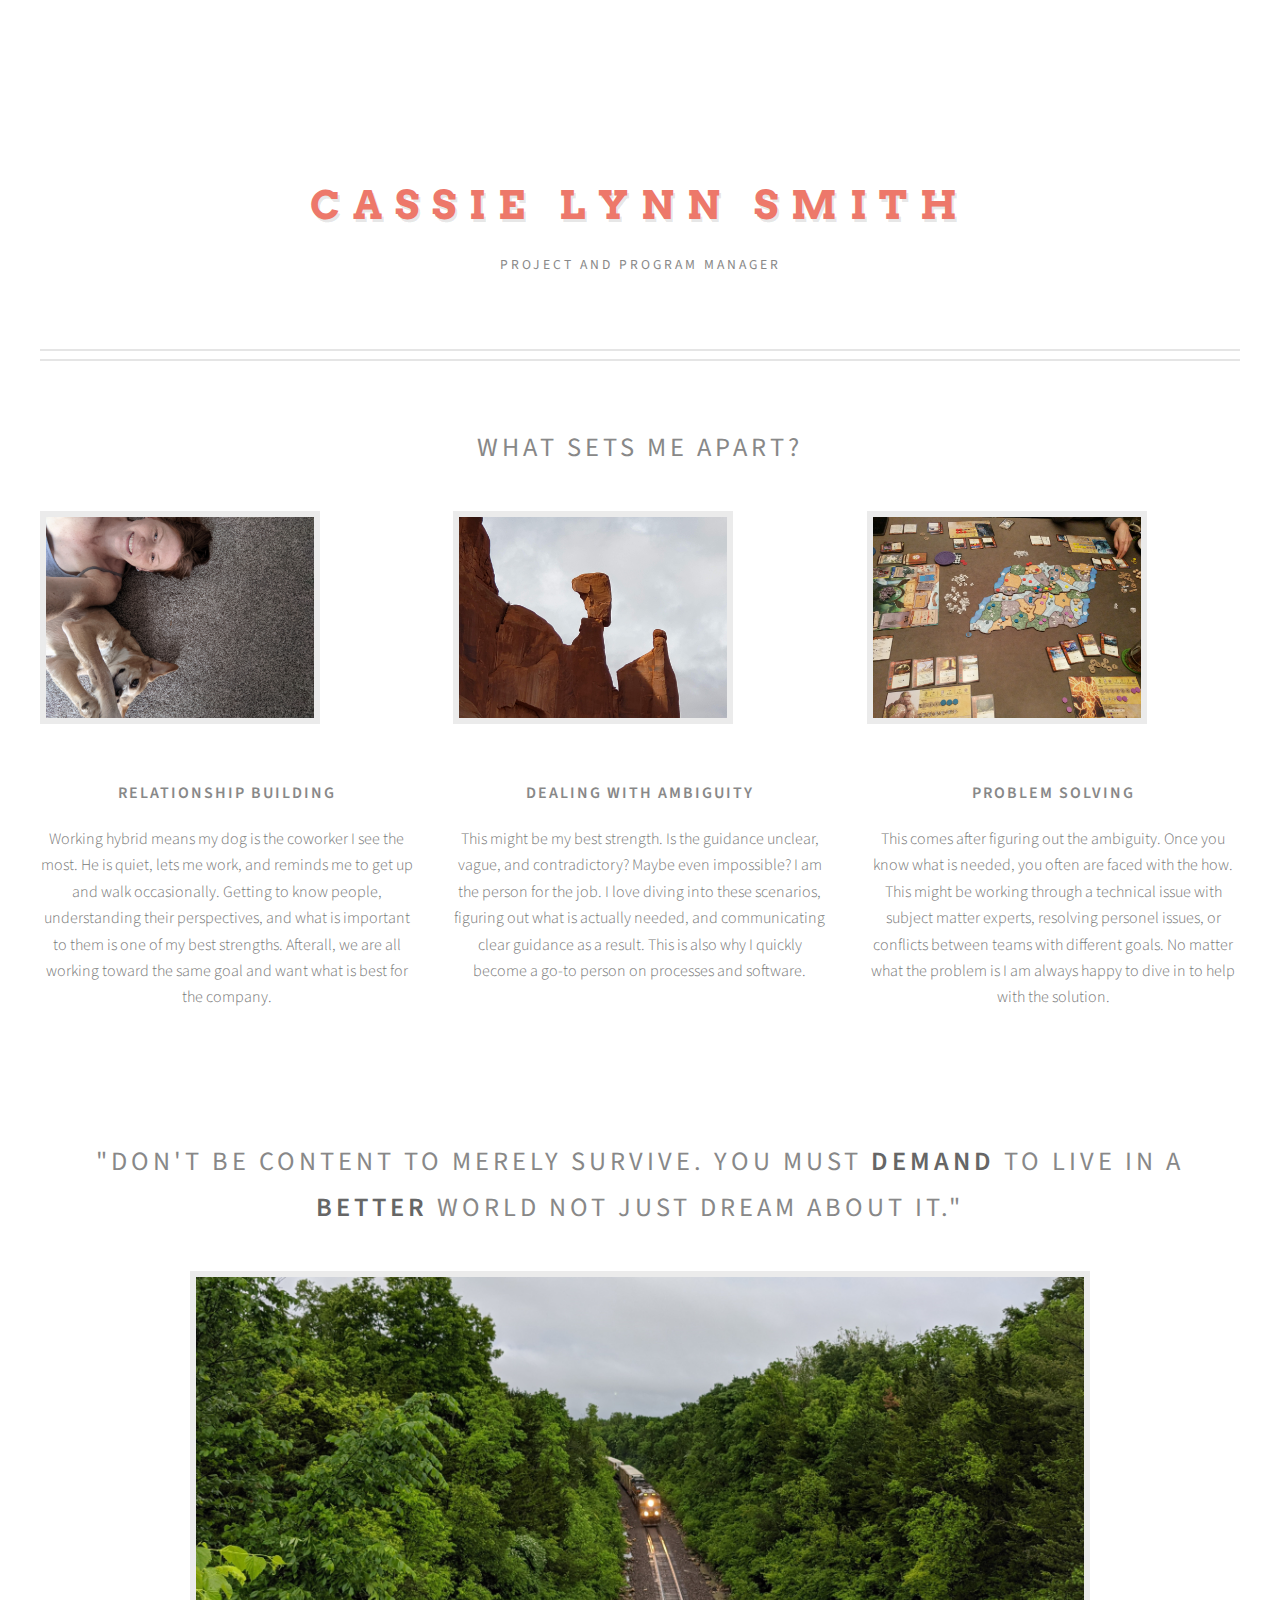
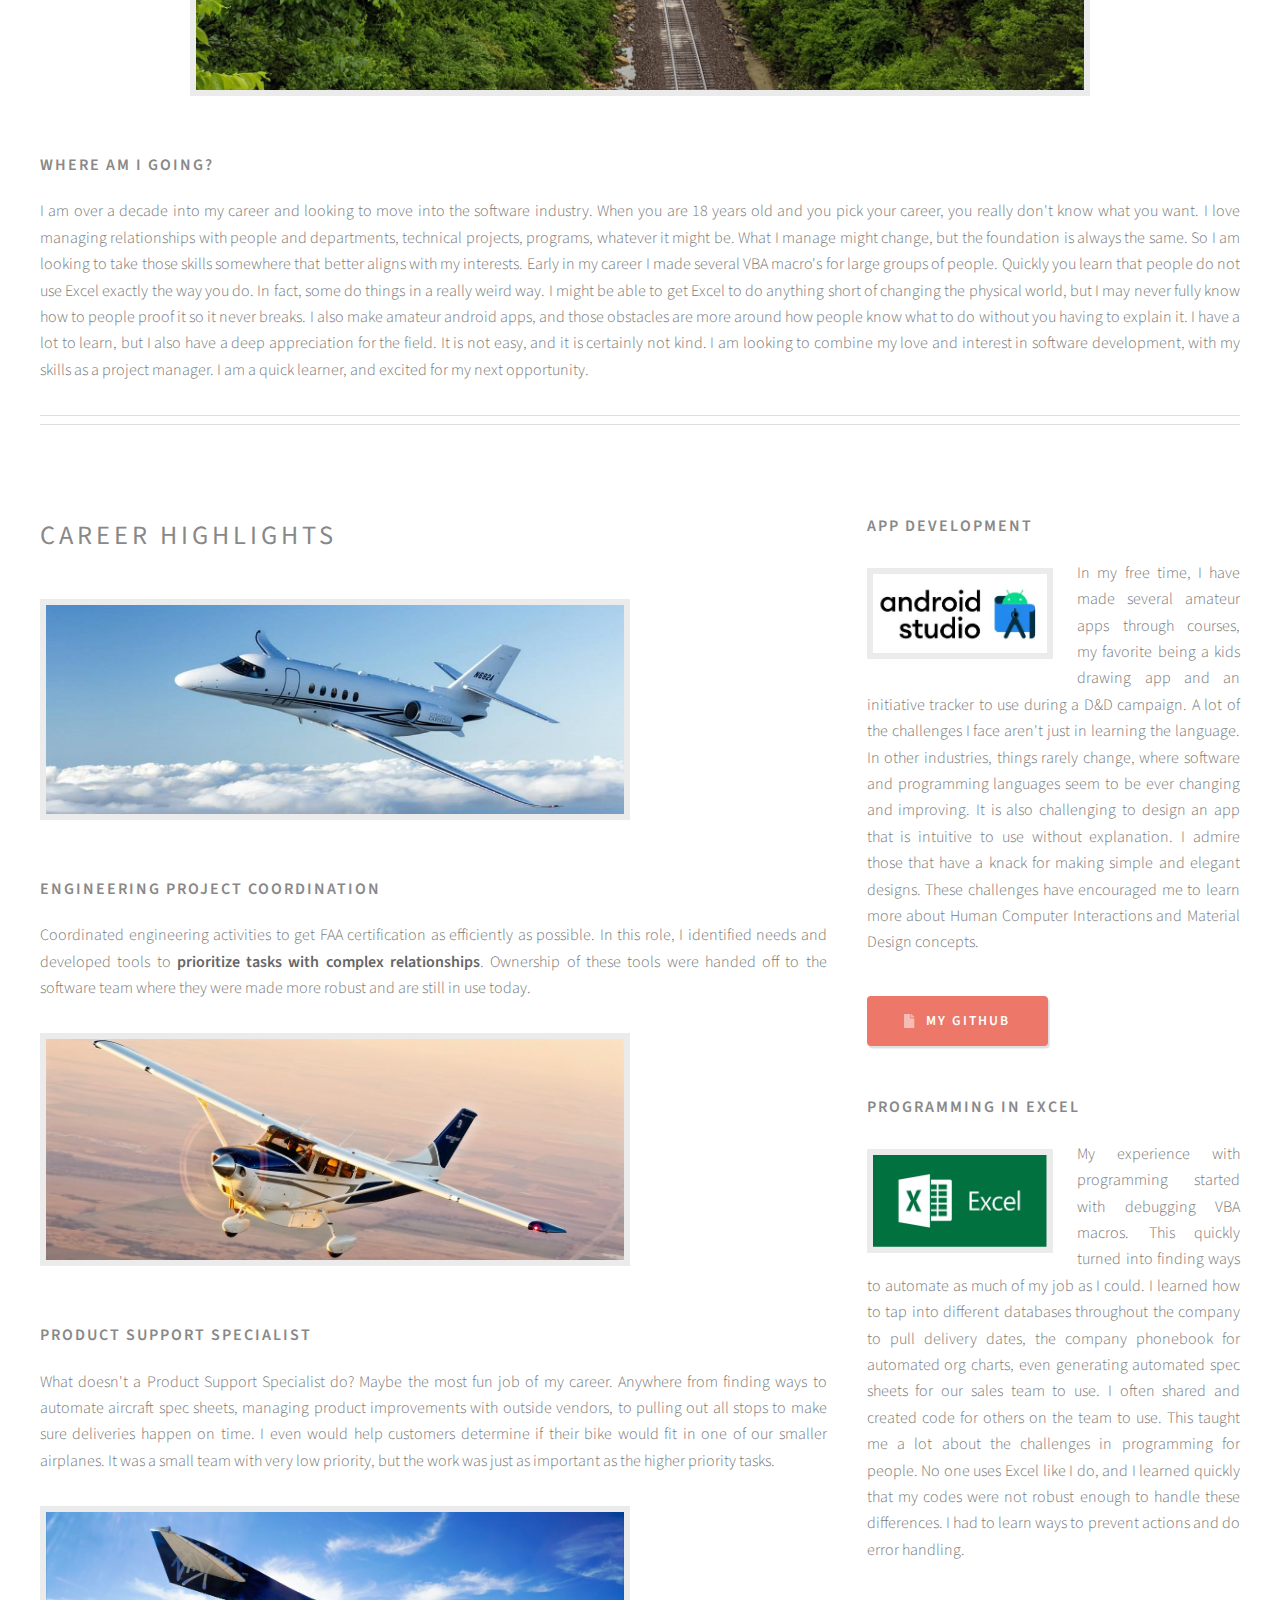
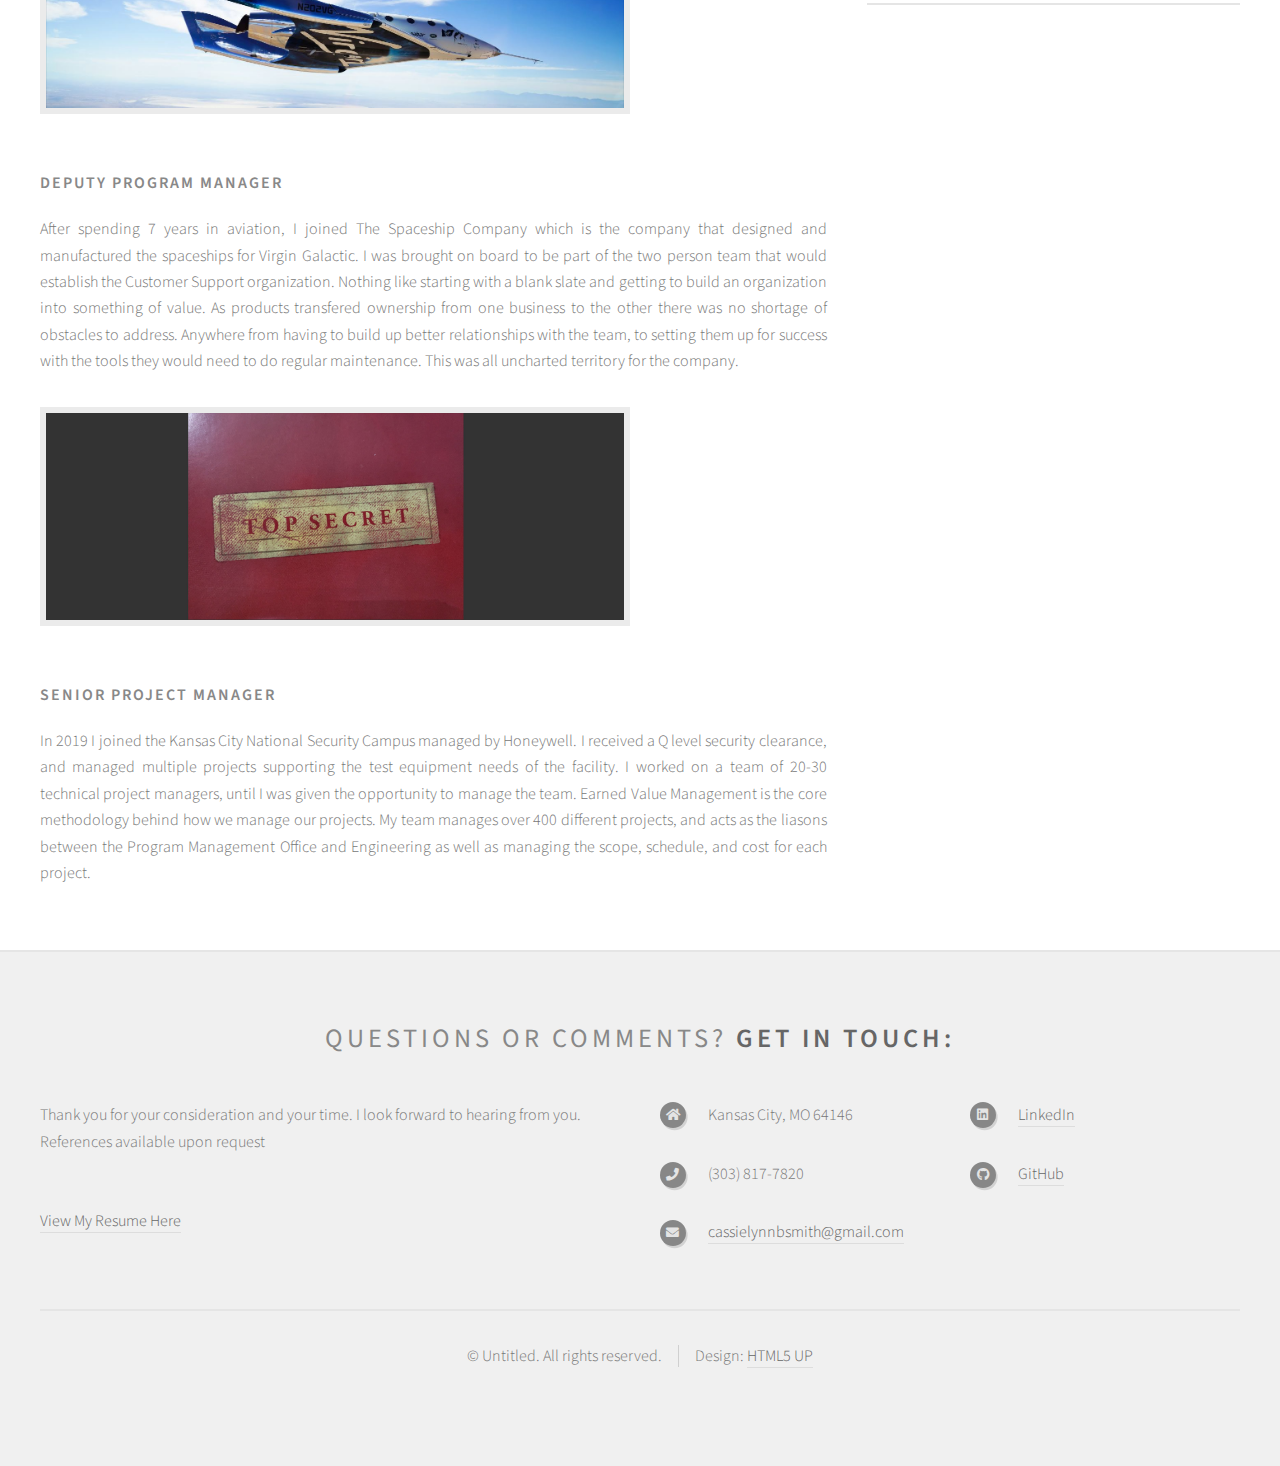
==== commit ccf59368: "Update index.html" ====
--- a/index.html
+++ b/index.html
@@ -182,7 +182,7 @@
 													<!-- Highlight -->
 														<article class="box highlight">
 															<header>
-																<h3><a href="#">Programming Experience</a></h3>
+																<h3><a href="#">App Development</a></h3>
 															</header>
 															<a href="#" class="image left"><img src="images/androiddev.JPG" alt="" /></a>
 															<p> In my free time, I have made several amateur apps through courses, my favorite being a kids drawing app and an initiative tracker to use during a D&D 
@@ -197,7 +197,7 @@
 														</article>
 														<article class="box highlight">
 															<header>
-																<h3><a href="#">Programming Experience</a></h3>
+																<h3><a href="#">Programming in Excel</a></h3>
 															</header>
 															<a href="#" class="image left"><img src="images/excel.JPG" alt="" /></a>
 															<p>My experience with programming started with debugging VBA macros. This quickly turned into finding ways to automate 
@@ -206,9 +206,7 @@
 																for others on the team to use. This taught me a lot about the challenges in programming for people. No one uses Excel like I do, and I learned 
 																quickly that my codes were not robust enough to handle these differences. I had to learn ways to prevent actions and do error handling. 
                                                              </p>
-															<ul class="actions">
-																<li><a href="#" class="button icon solid fa-file">My GitHub</a></li>
-															</ul>
+															
 														</article>
 
 												</li>
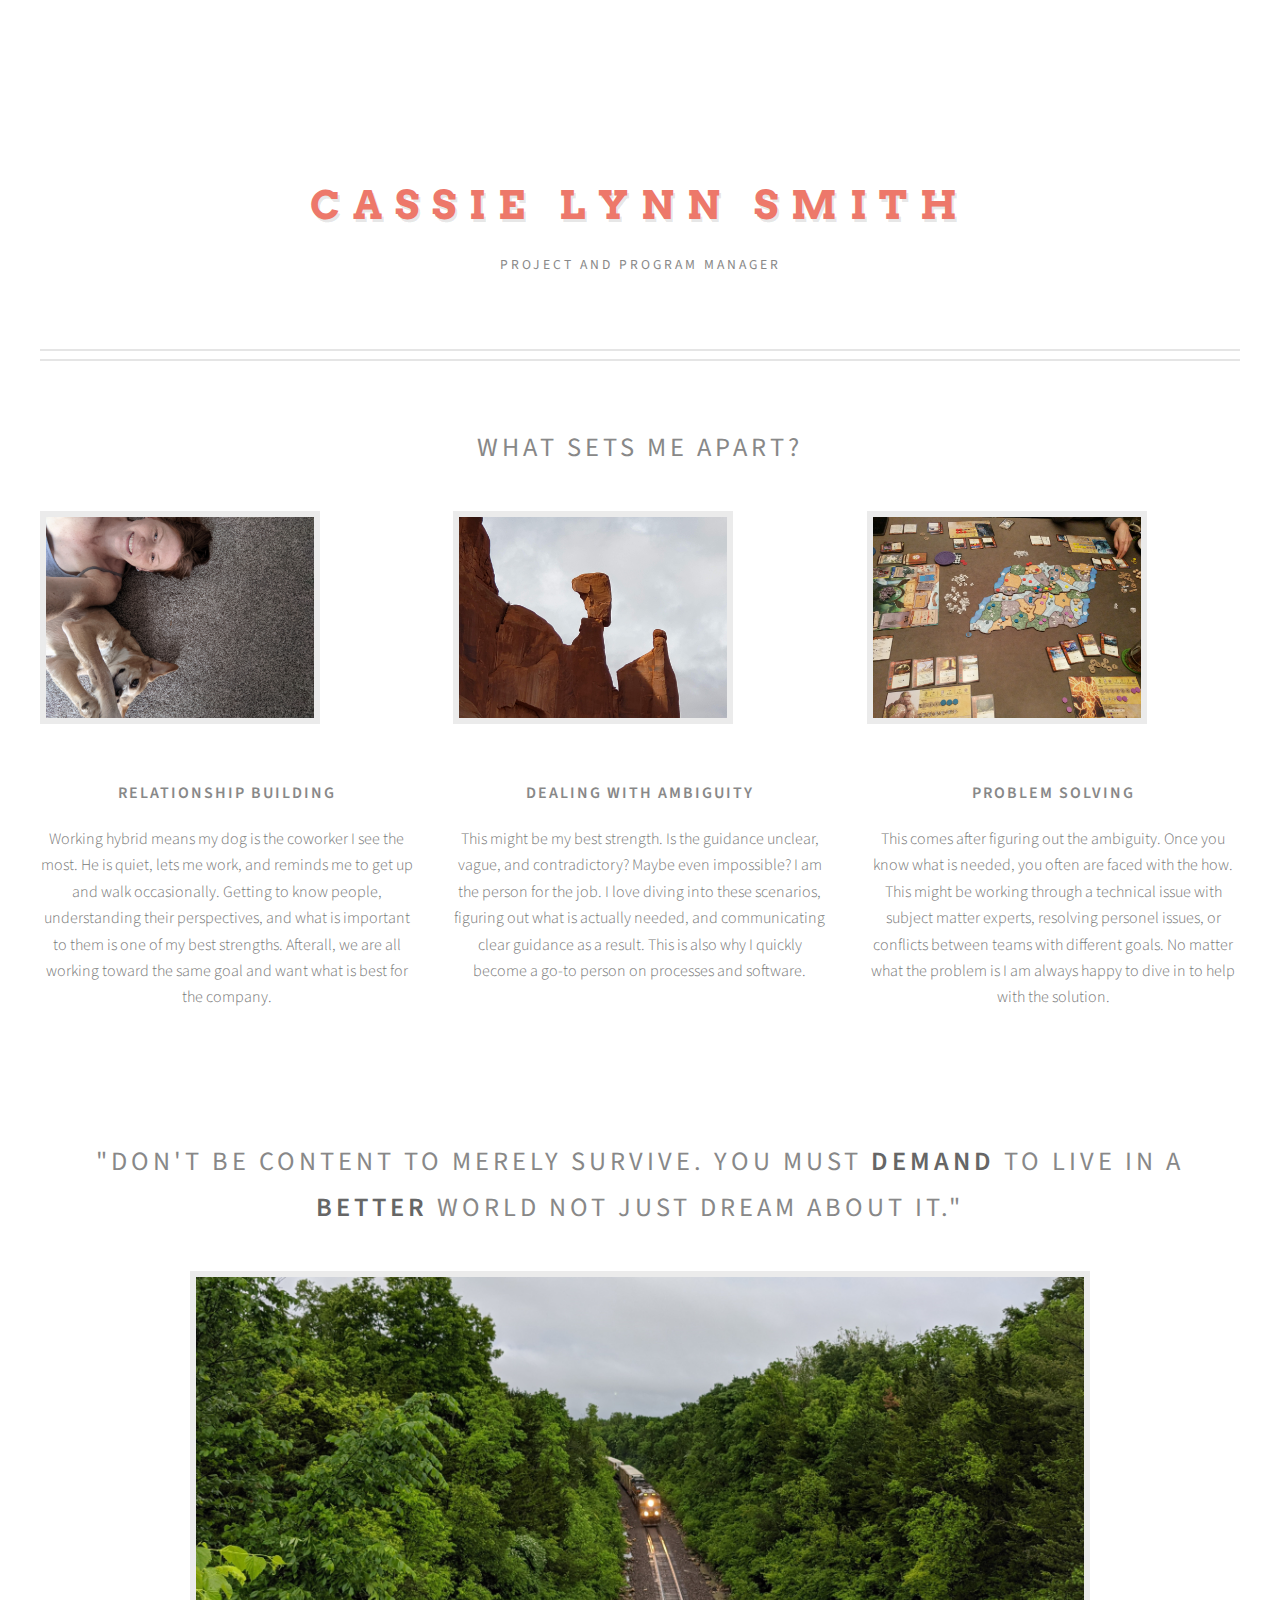
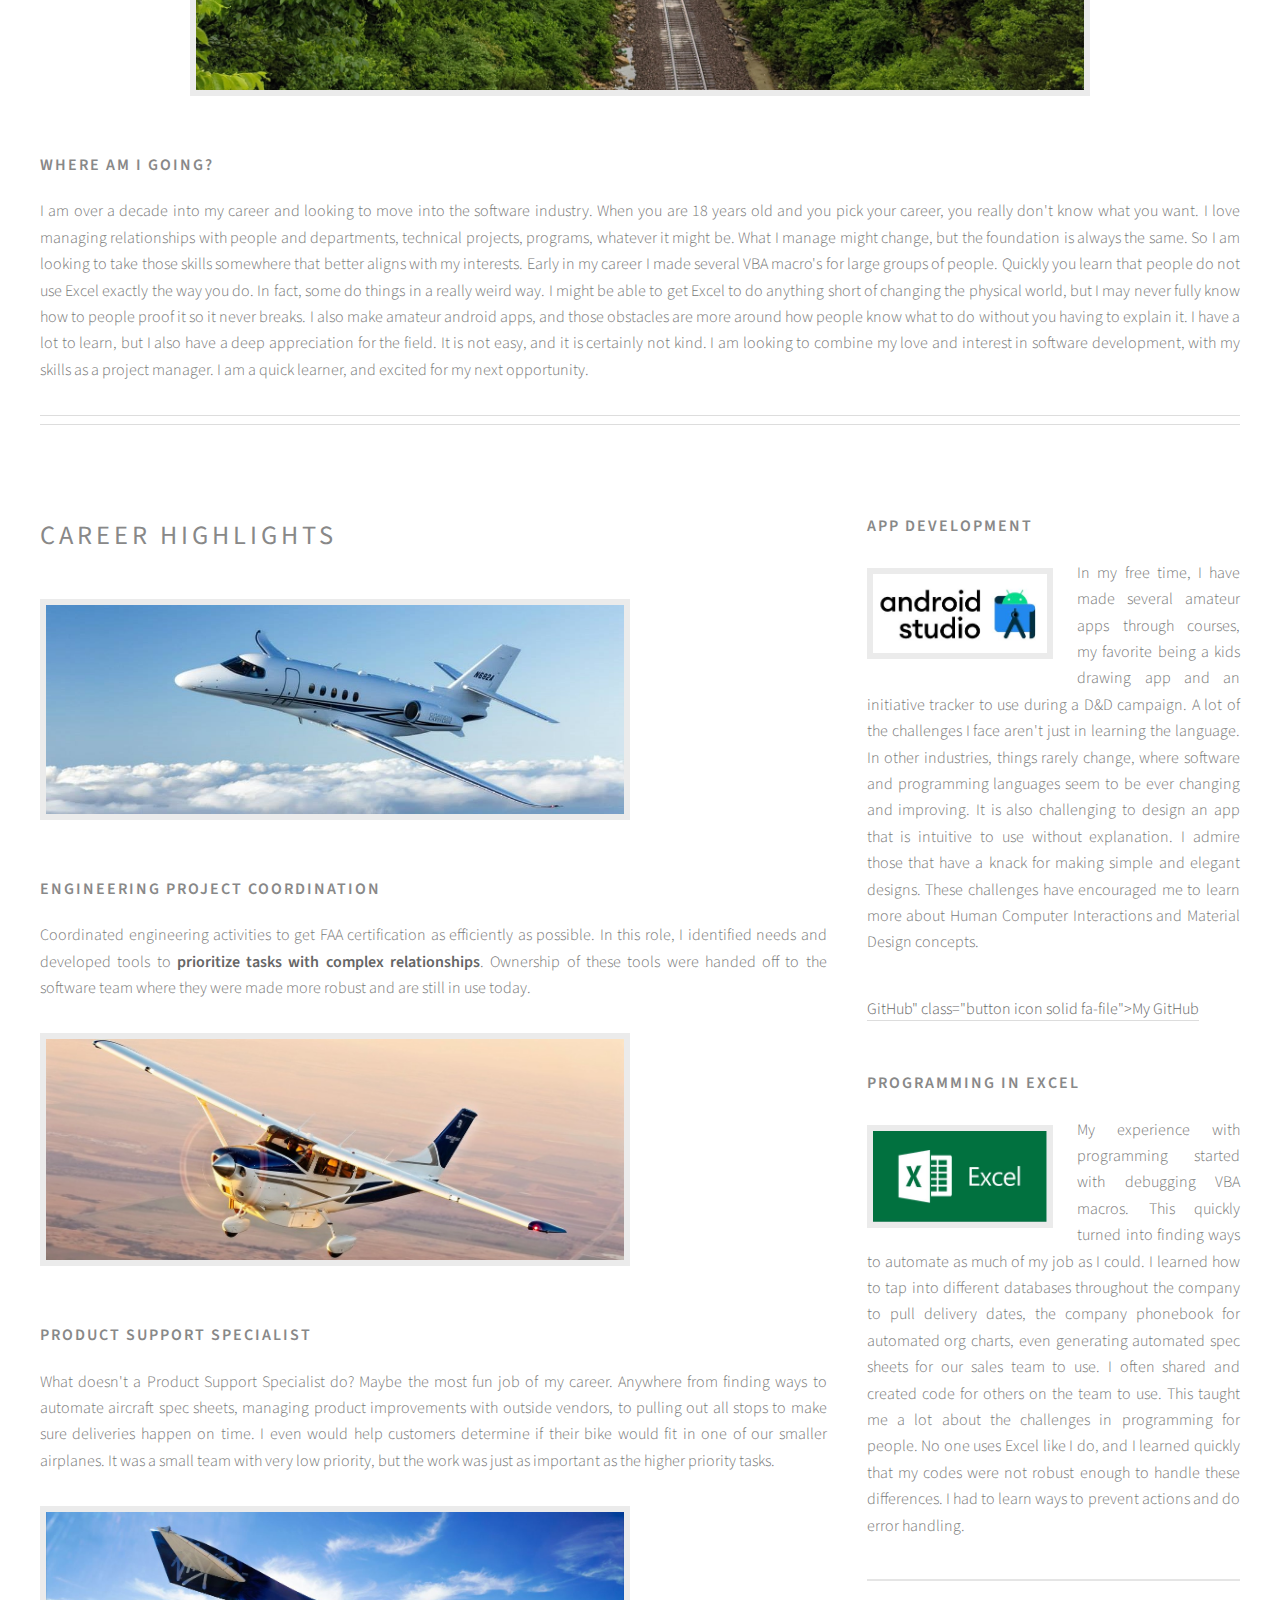
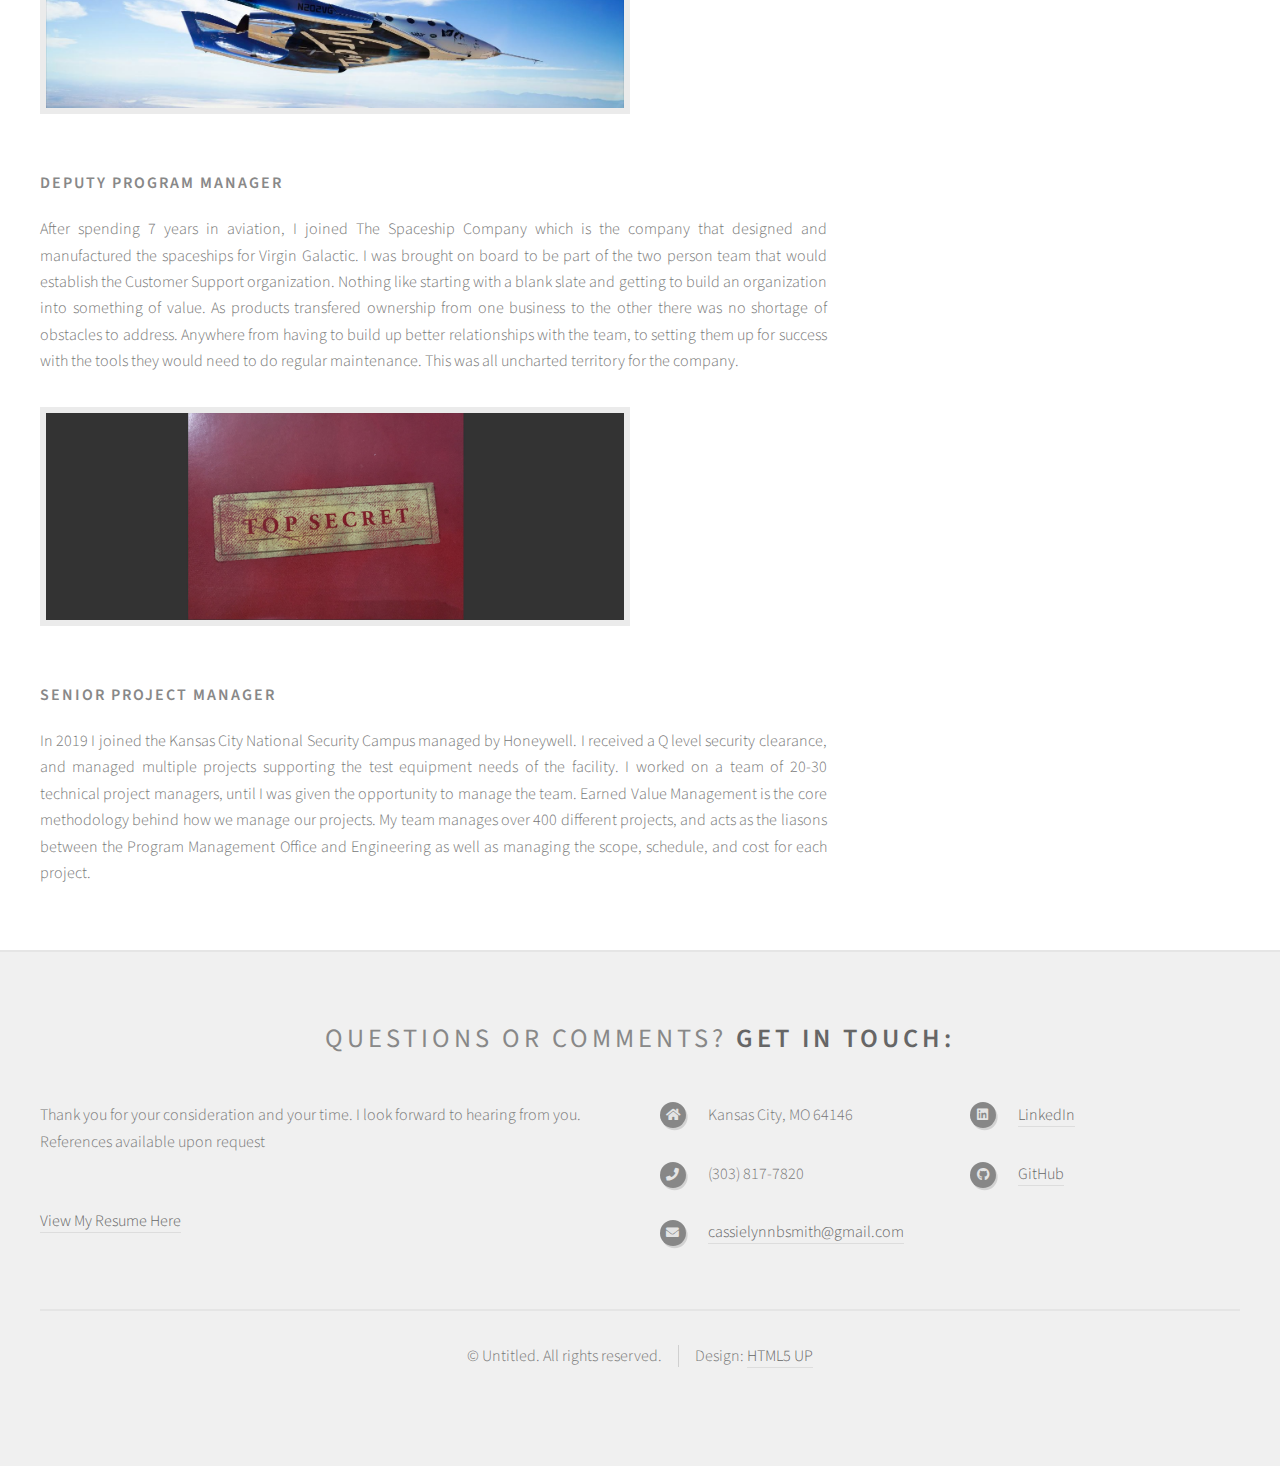
==== commit 105f36ff: "Update index.html" ====
--- a/index.html
+++ b/index.html
@@ -192,7 +192,7 @@
 																and Material Design concepts. 
                                                              </p>
 															<ul class="actions">
-																<li><a href="#" class="button icon solid fa-file">My GitHub</a></li>
+																<li><a href="https://github.com/CassieTracks">GitHub" class="button icon solid fa-file">My GitHub</a></li>
 															</ul>
 														</article>
 														<article class="box highlight">
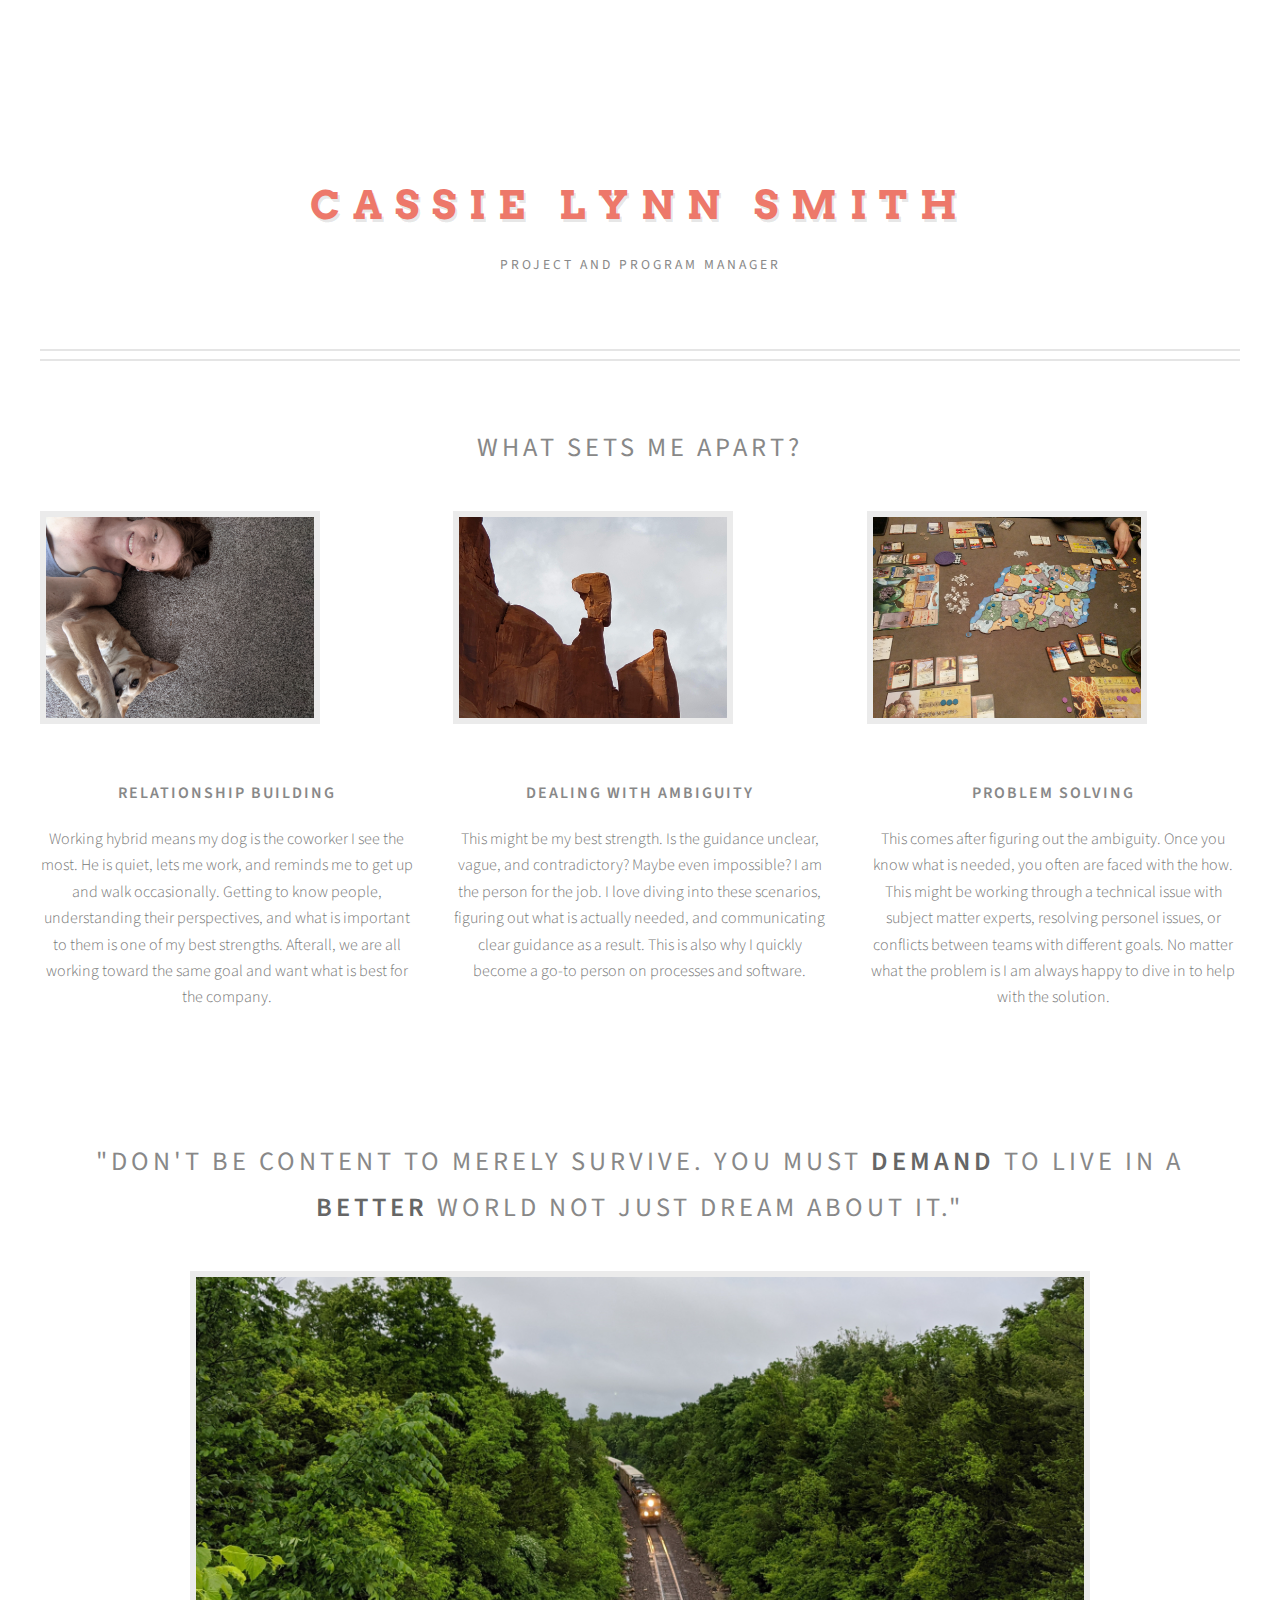
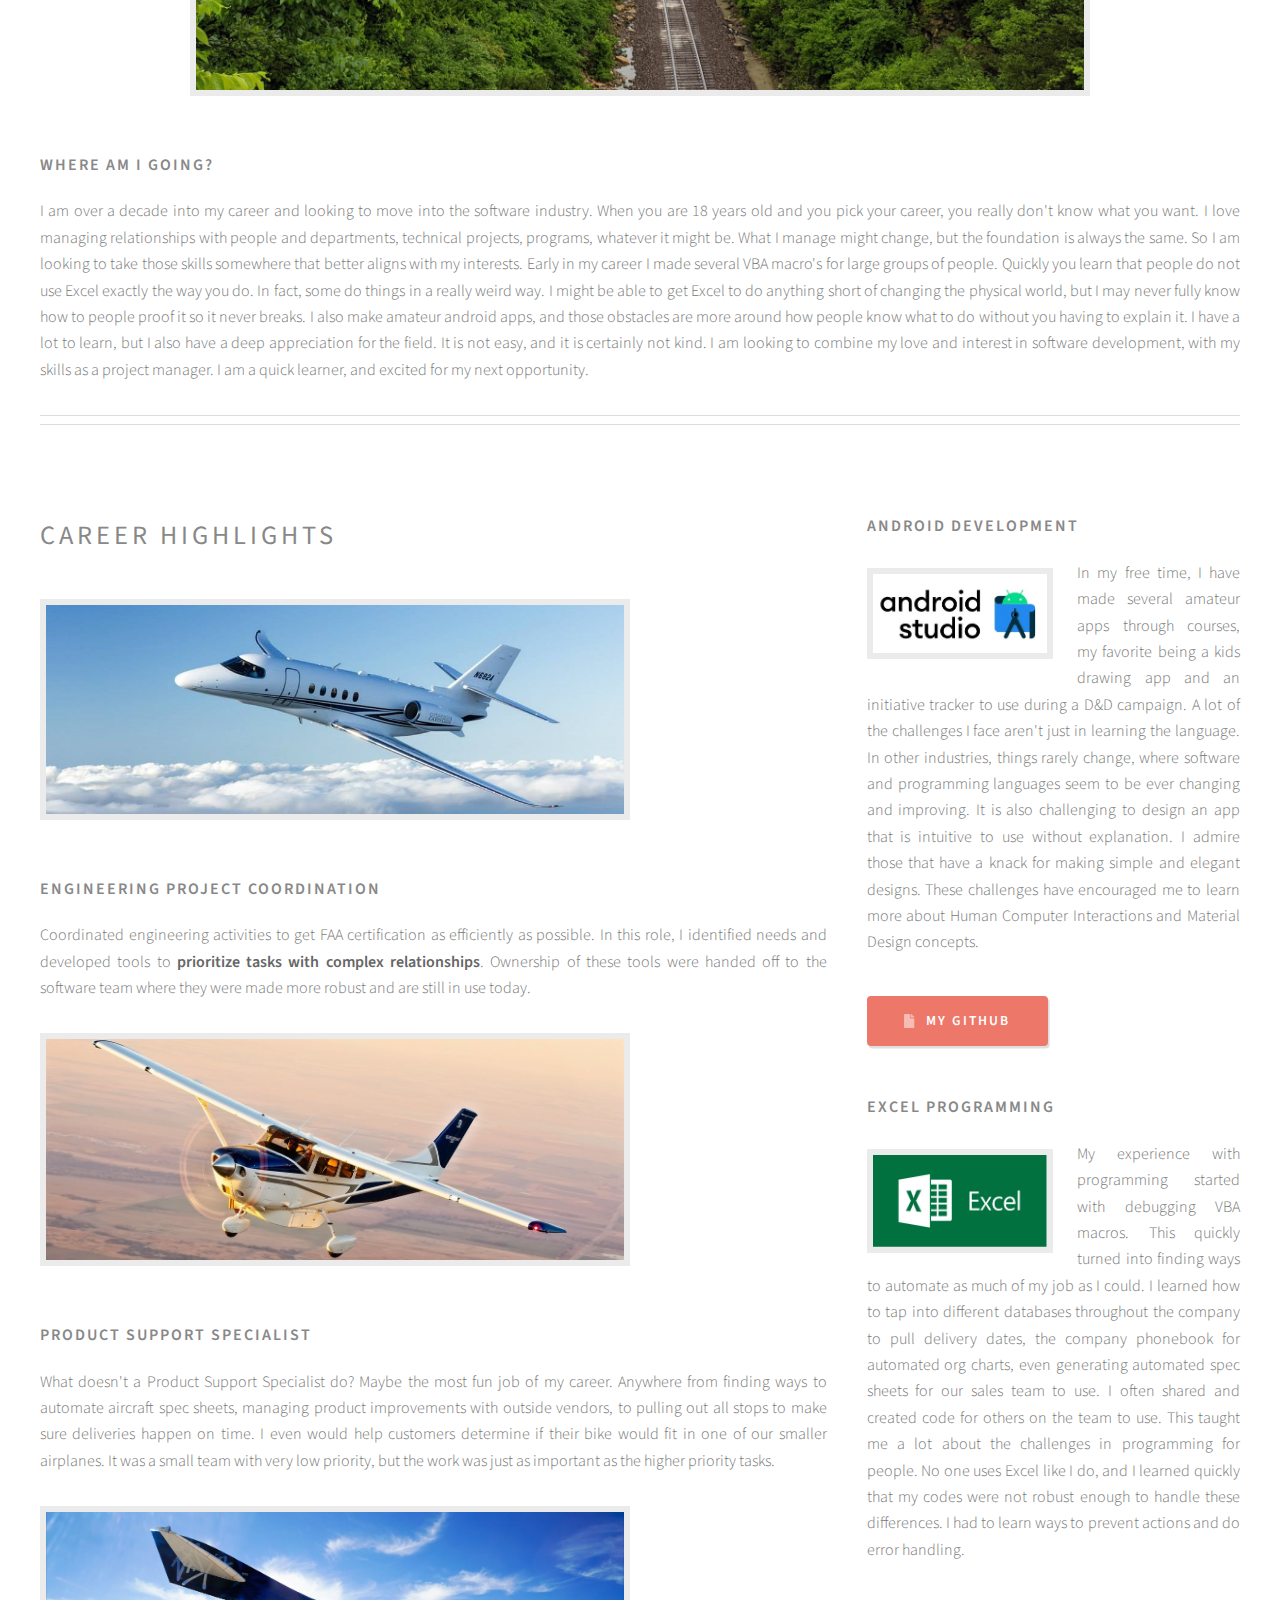
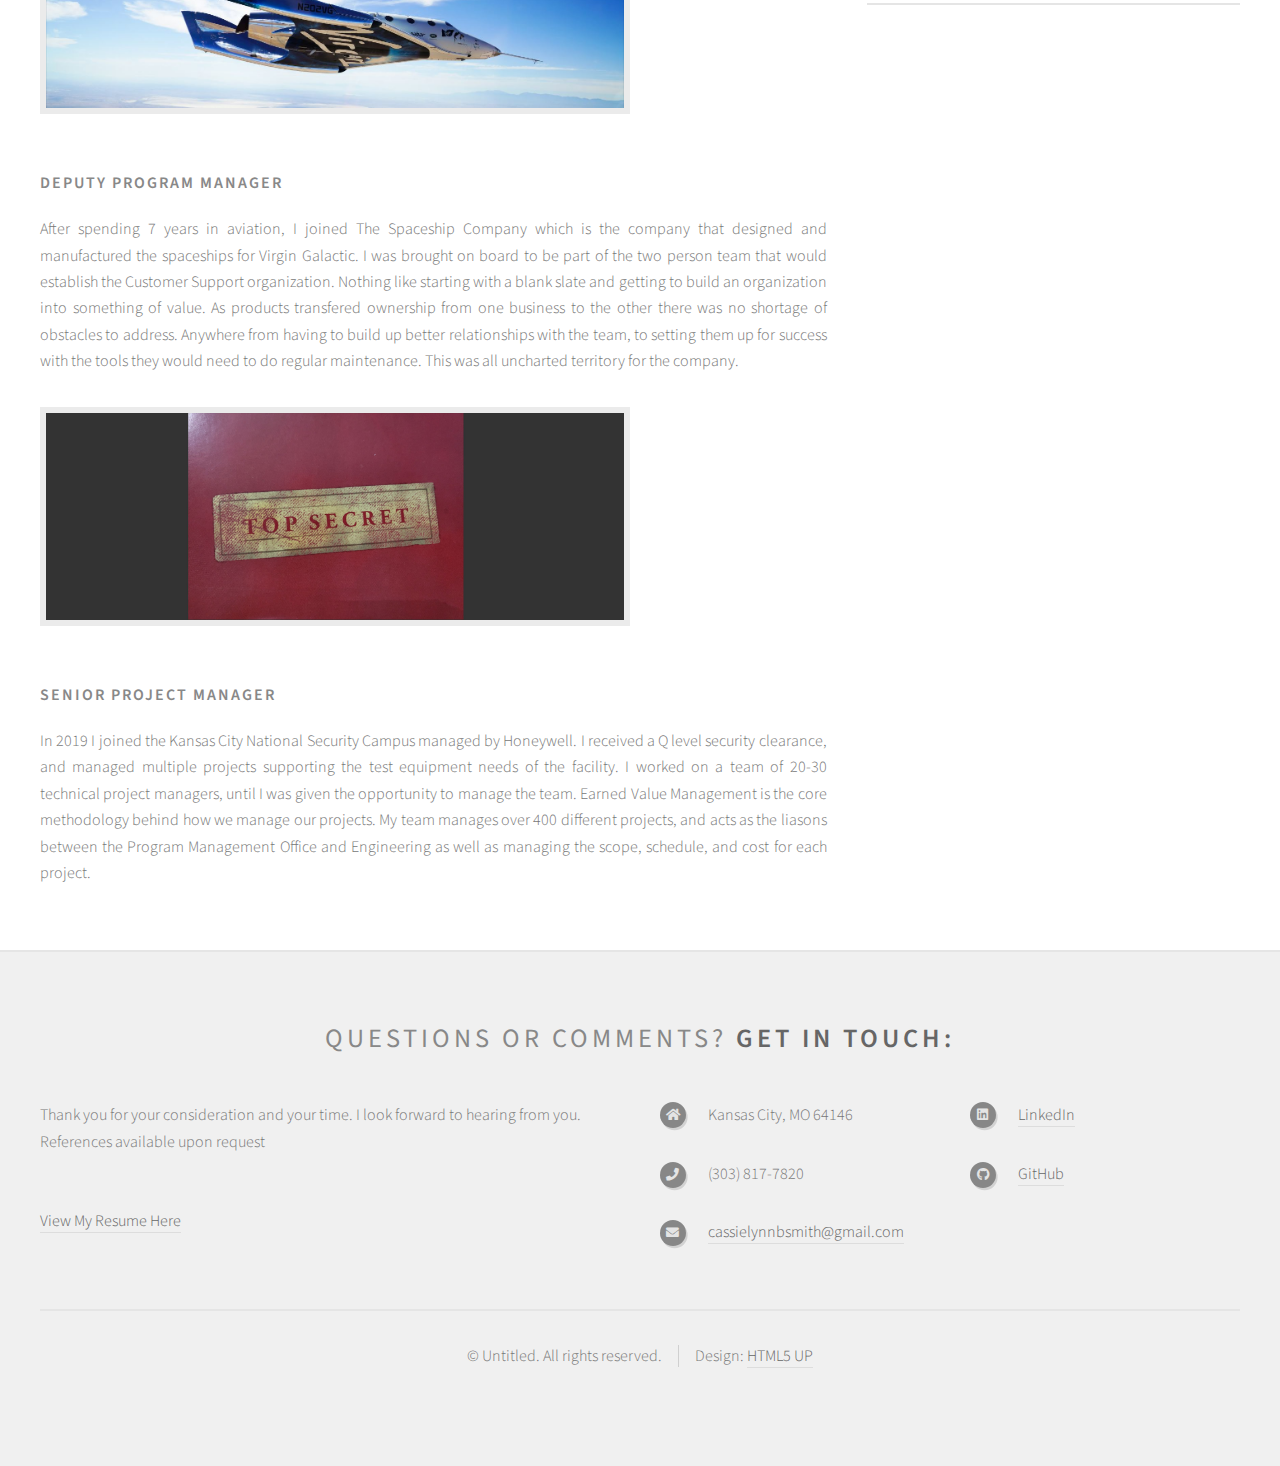
==== commit 4fd63134: "Update index.html" ====
--- a/index.html
+++ b/index.html
@@ -182,7 +182,7 @@
 													<!-- Highlight -->
 														<article class="box highlight">
 															<header>
-																<h3><a href="#">App Development</a></h3>
+																<h3><a href="#">Android Development</a></h3>
 															</header>
 															<a href="#" class="image left"><img src="images/androiddev.JPG" alt="" /></a>
 															<p> In my free time, I have made several amateur apps through courses, my favorite being a kids drawing app and an initiative tracker to use during a D&D 
@@ -192,12 +192,12 @@
 																and Material Design concepts. 
                                                              </p>
 															<ul class="actions">
-																<li><a href="https://github.com/CassieTracks">GitHub" class="button icon solid fa-file">My GitHub</a></li>
+																<li><a href="https://github.com/CassieTracks" class="button icon solid fa-file">My GitHub</a></li>
 															</ul>
 														</article>
 														<article class="box highlight">
 															<header>
-																<h3><a href="#">Programming in Excel</a></h3>
+																<h3><a href="#">Excel Programming</a></h3>
 															</header>
 															<a href="#" class="image left"><img src="images/excel.JPG" alt="" /></a>
 															<p>My experience with programming started with debugging VBA macros. This quickly turned into finding ways to automate 
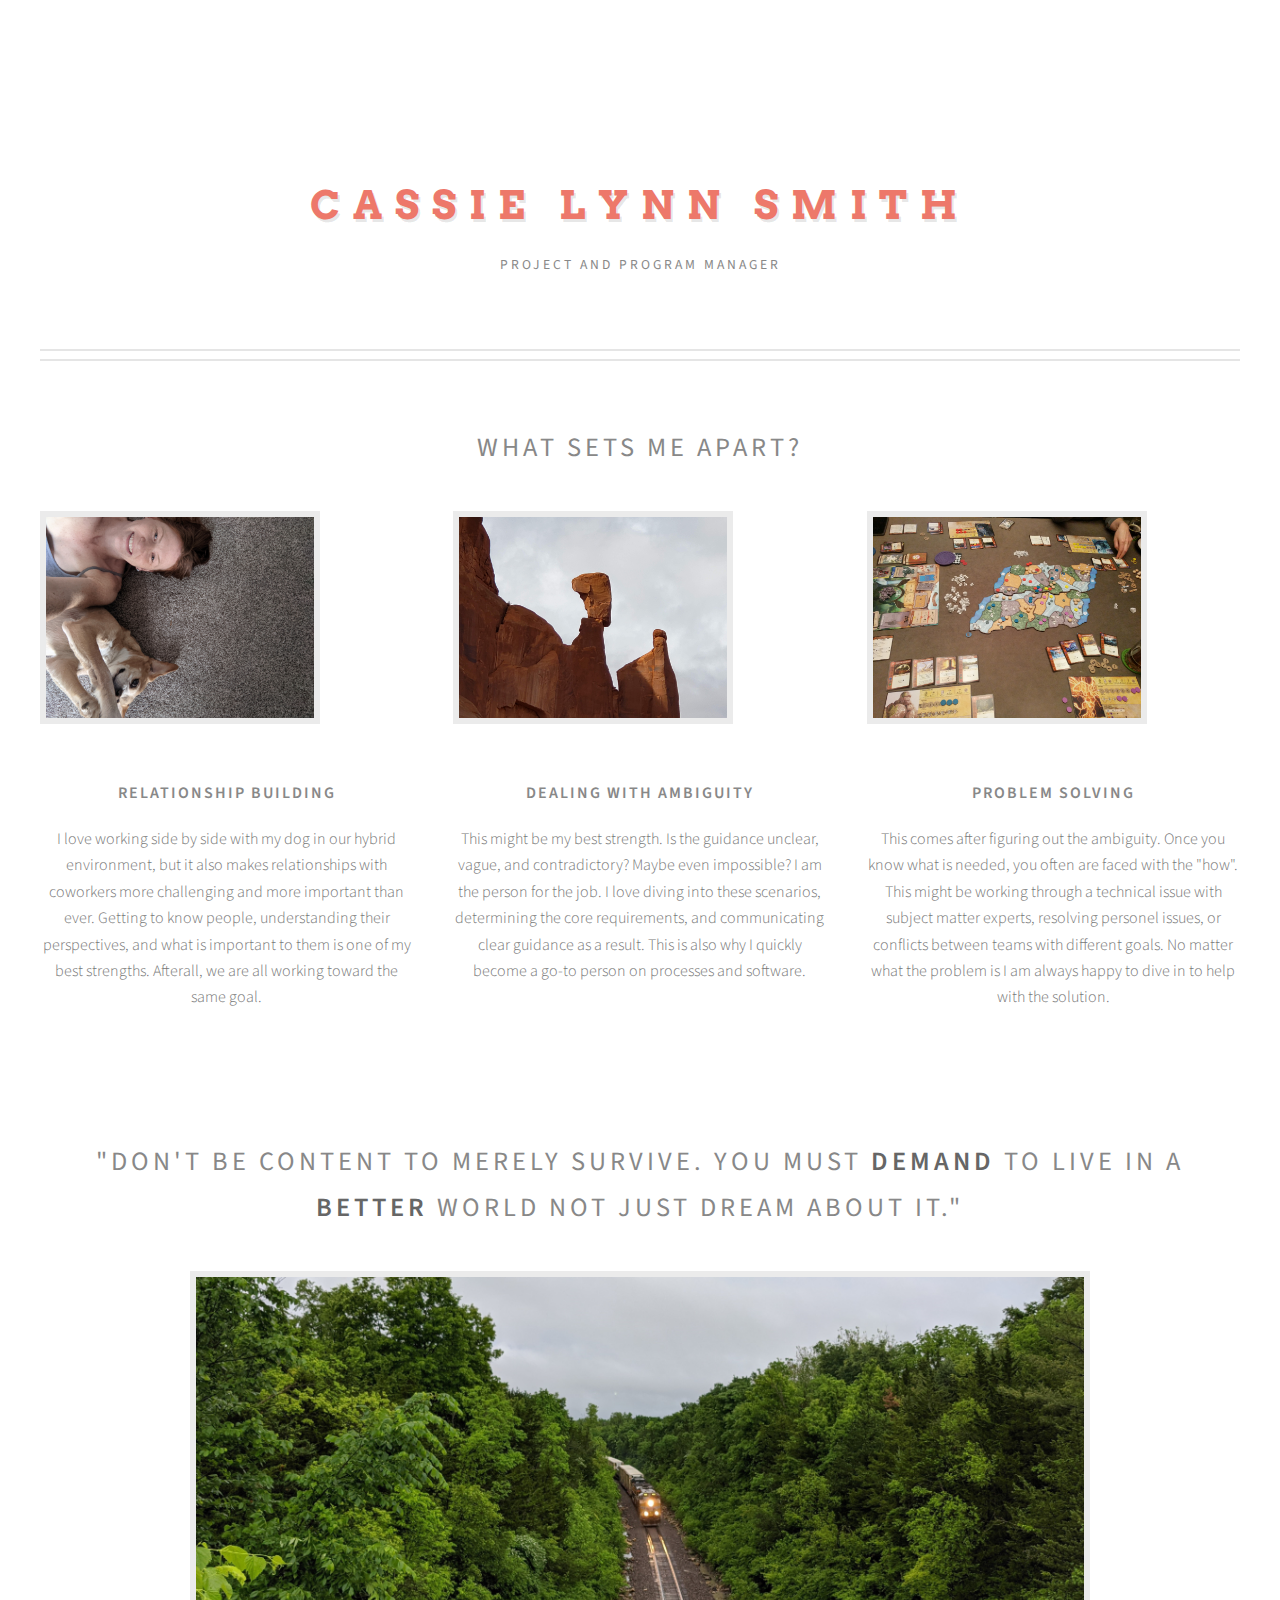
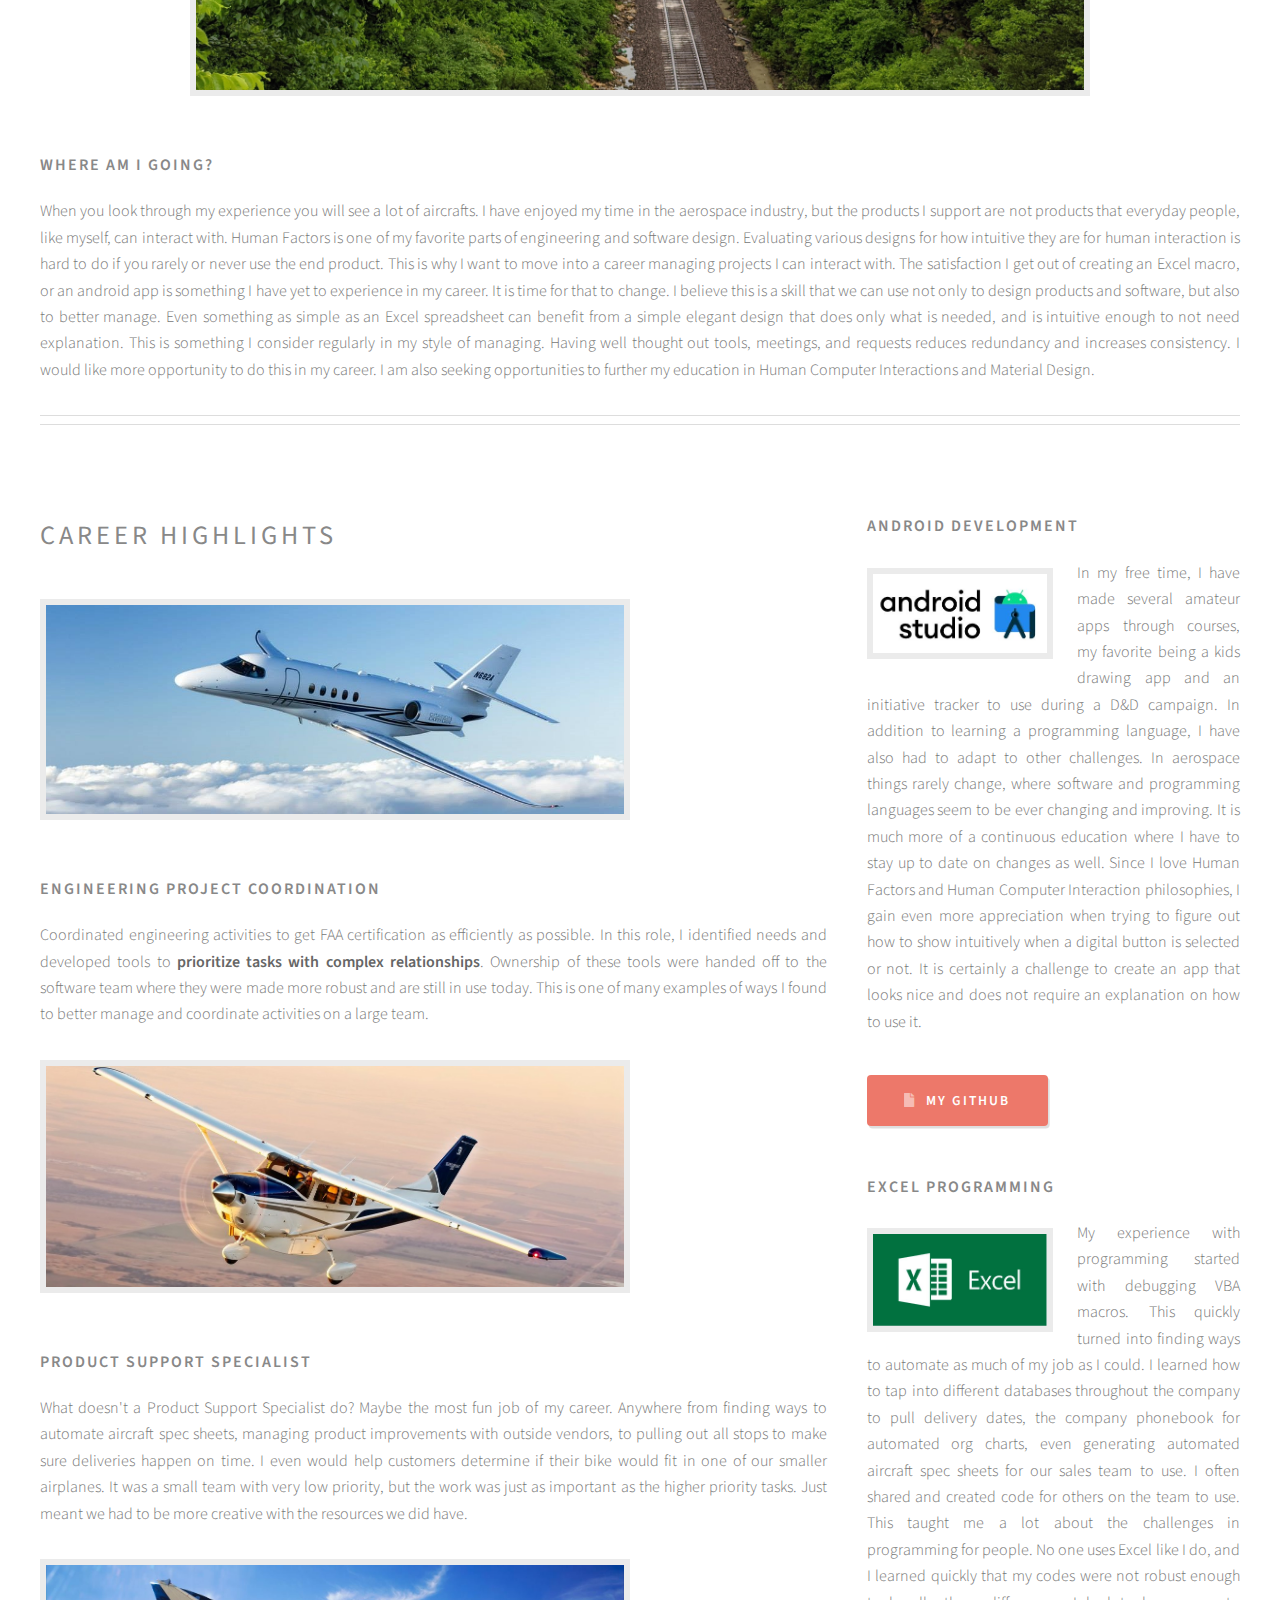
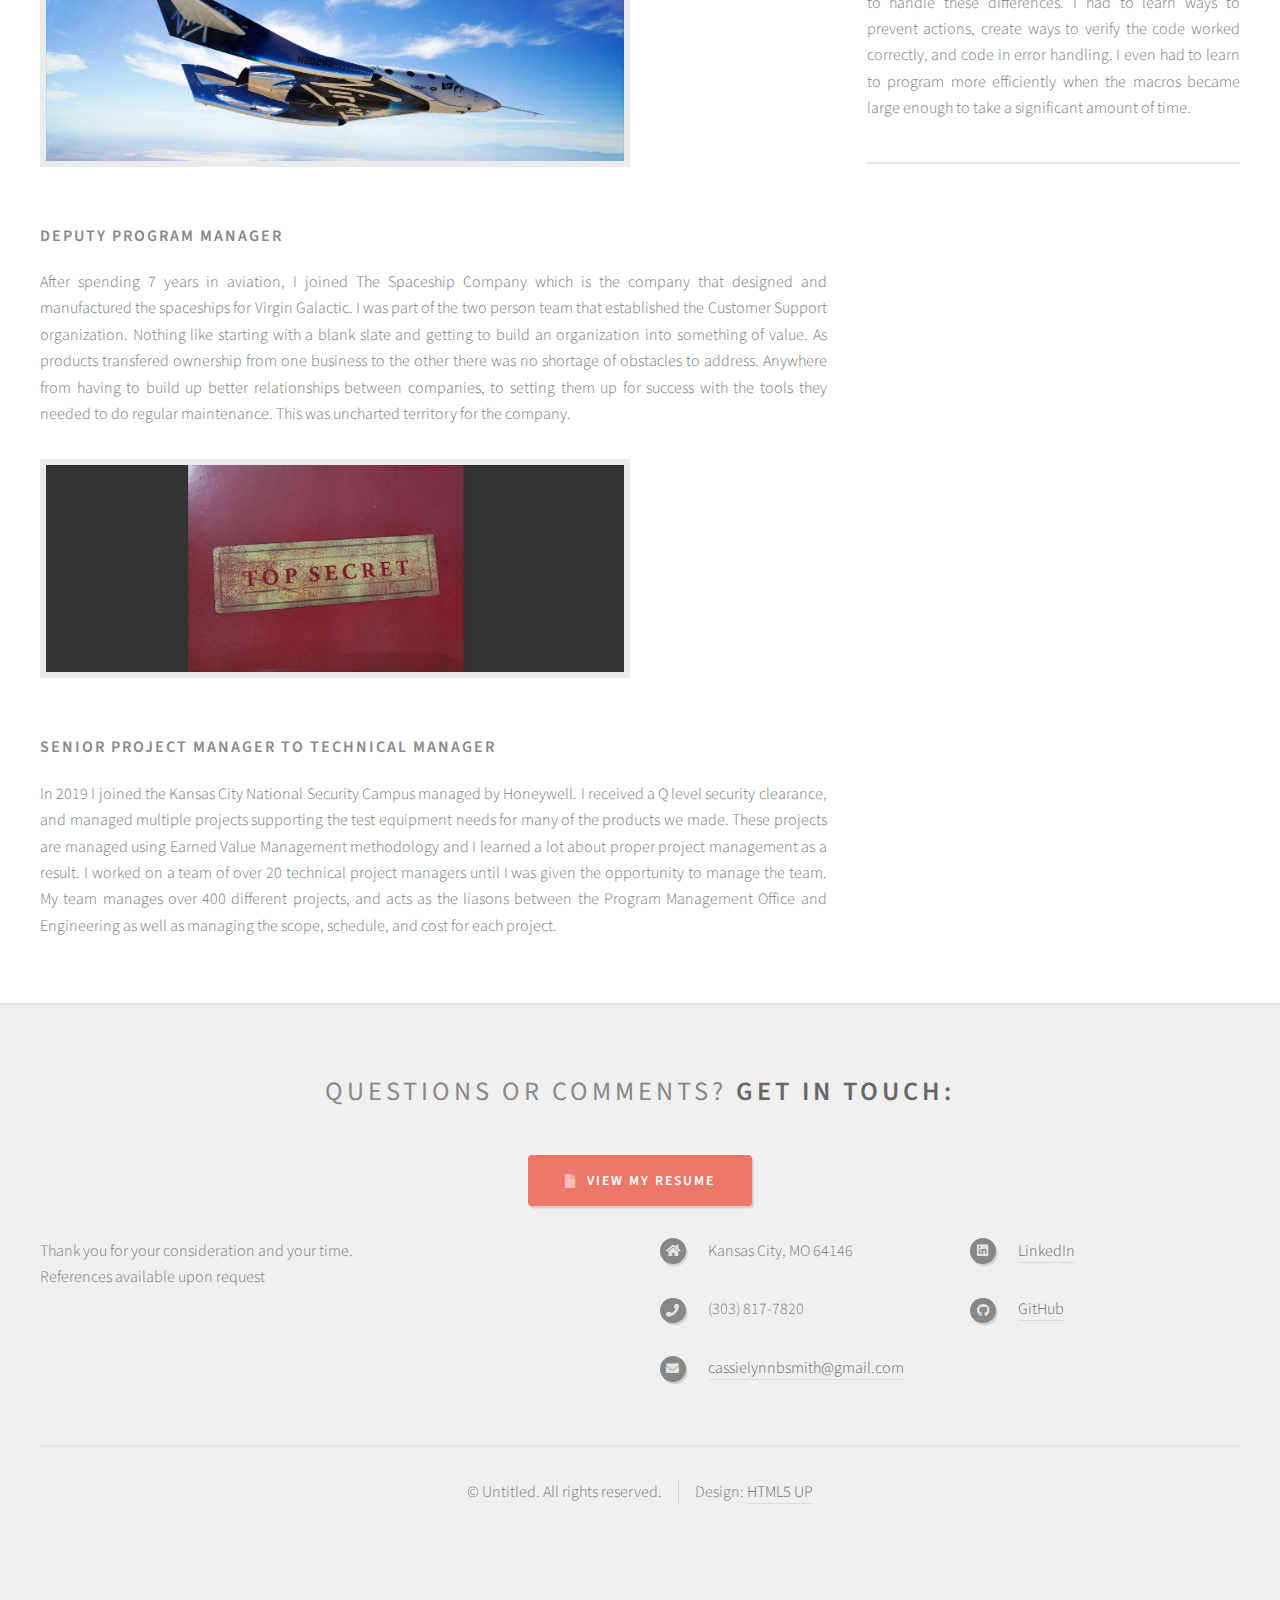
==== commit be654c55: "Update index.html" ====
--- a/index.html
+++ b/index.html
@@ -44,9 +44,9 @@
 										<header>
 											<h3>Relationship Building</h3>
 										</header>
-										<p>Working hybrid means my dog is the coworker I see the most. He is quiet, lets me work, and reminds me to get up and walk occasionally.
+										<p>I love working side by side with my dog in our hybrid environment, but it also makes relationships with coworkers more challenging and more important than ever.
 											Getting to know people, understanding their perspectives, and what is important to them is one of my best strengths. 
-											Afterall, we are all working toward the same goal and want what is best for the company.
+											Afterall, we are all working toward the same goal.
 										
 										</p>
 									</section>
@@ -61,7 +61,7 @@
 											<h3>Dealing with Ambiguity </h3>
 										</header>
 										<p>This might be my best strength. Is the guidance unclear, vague, and contradictory? Maybe even impossible? I 
-											am the person for the job. I love diving into these scenarios, figuring out what is actually needed, and communicating clear guidance as a result.
+											am the person for the job. I love diving into these scenarios, determining the core requirements, and communicating clear guidance as a result.
 											This is also why I quickly become a go-to person on processes and software.
 										</p>
 									</section>
@@ -75,7 +75,7 @@
 										<header>
 											<h3>Problem Solving</h3>
 										</header>
-										<p> This comes after figuring out the ambiguity. Once you know what is needed, you often are faced with the how. This might be working through a 
+										<p> This comes after figuring out the ambiguity. Once you know what is needed, you often are faced with the "how". This might be working through a 
 											technical issue with subject matter experts, resolving personel issues, or conflicts between teams with different goals. No matter what the problem is
 											I am always happy to dive in to help with the solution.
 										</p>
@@ -105,16 +105,16 @@
                                     </header>
                                     <center><a  class="image featured"><img src="images/train.jpg" alt="" /></a></center>
                                     <h3>Where am I Going?</h3>
-                                    <p>I am over a decade into my career and looking to move into the software industry. When you are 18 years old and you pick your career, you really don't know what you want. I love managing relationships with people 
-                                        and departments, technical projects, programs, whatever it might be. What I manage might change, but the foundation is always the same. So I am looking to take those skills somewhere that
-                                        better aligns with my interests. 
-                                        Early in my career I made several VBA macro's for large groups of people. Quickly you learn that people do not use Excel exactly the way you do. In fact, some do things in a really weird way.
-                                        I might be able to get Excel to do anything short of changing the physical world, but I may never fully know how to people proof it so it never breaks. 
-                                        
-                                        I also make amateur android apps, and those obstacles are more around how people know what to do without you having to explain it. I have a lot to learn, but I also have a deep appreciation
-                                        for the field. It is not easy, and it is certainly not kind. 
-
-                                        I am looking to combine my love and interest in software development, with my skills as a project manager. I am a quick learner, and excited for my next opportunity.
+                                    <p> When you look through my experience you will see a lot of aircrafts. I have enjoyed my time in the aerospace industry, but the products I support 
+									are not products that everyday people, like myself, can interact with. Human Factors is one of my favorite parts of engineering and software design. Evaluating 
+									various designs for how intuitive they are for human interaction is hard to do if you rarely or never use the end product. This is why I want to move into a 
+									career managing projects I can interact with. The satisfaction I get out of creating an Excel macro, or an android app is something I have yet to experience 
+									in my career. It is time for that to change. I believe this is a skill that we can use not only to design products and software, but also to better manage. 
+									Even something as simple as an Excel spreadsheet can benefit from a simple elegant design that does only what is needed, and is intuitive enough to not need explanation. 
+									This is something I consider regularly in my style of managing. Having well thought out tools, meetings, and requests reduces redundancy and increases consistency. I would 
+									like more opportunity to do this in my career. I am also seeking opportunities to further my education in Human Computer Interactions and Material Design.
+									
+								
                                     </p>
                                     <hr><hr>
                                 </article>
@@ -139,26 +139,28 @@
 											<p>Coordinated engineering activities to get FAA certification as efficiently as possible. 
 												In this role, I identified needs and developed tools to  <strong>prioritize tasks with complex relationships</strong>. 
 												Ownership of these tools were handed off to the software team where they were made more robust and are 
-												still in use today. </p>
+												still in use today. This is one of many examples of ways I found to better manage and coordinate activities on a large team. </p>
 											<a class="image featured"><img src="images/T206HDthin.jpg" alt="" /></a>
 											<h3>Product Support Specialist</h3>
 											<p>What doesn't a Product Support Specialist do? Maybe the most fun job of my career. Anywhere from finding ways to automate 
 												aircraft spec sheets, managing product improvements with outside vendors, to pulling out all stops to make sure deliveries 
 												happen on time. I even would help customers determine if their bike would fit in one of our smaller airplanes. It was a small team 
-												with very low priority, but the work was just as important as the higher priority tasks.</p>
+												with very low priority, but the work was just as important as the higher priority tasks. Just meant we had to be more creative with the 
+												resources we did have.</p>
 											<a class="image featured"><img src="images/vssunitythin.jpg" alt="" /></a>
 											<h3>Deputy Program Manager</h3>
 											<p>After spending 7 years in aviation, I joined The Spaceship Company which is the company that designed and manufactured the spaceships for Virgin
-												Galactic. I was brought on board to be part of the two person team that would establish the Customer Support organization. Nothing like starting with 
+												Galactic. I was part of the two person team that established the Customer Support organization. Nothing like starting with 
 												a blank slate and getting to build an organization into something of value. As products transfered ownership from one business to the other there was no shortage
-												of obstacles to address. Anywhere from having to build up better relationships with the team, to setting them up for success with the tools they would need to
-												do regular maintenance. This was all uncharted territory for the company.
+												of obstacles to address. Anywhere from having to build up better relationships between companies, to setting them up for success with the tools they needed to
+												do regular maintenance. This was uncharted territory for the company.
 											</p>
                                             <a class="image featured"><img src="images/classifiedcompressed.jpg" alt="" /></a>
-											<h3>Senior Project Manager</h3>
+											<h3>Senior Project Manager to Technical Manager</h3>
                                             <p>In 2019 I joined the Kansas City National Security Campus managed by Honeywell. I received a Q level security clearance, and managed multiple projects supporting the 
-                                                test equipment needs of the facility. I worked on a team of 20-30 technical project managers, until I was given the opportunity to manage the team. Earned Value Management is 
-                                                the core methodology behind how we manage our projects. My team manages over 400 different projects, and acts as the liasons between the Program Management Office and Engineering 
+                                                test equipment needs for many of the products we made. These projects are managed using Earned Value Management methodology and I learned a lot about proper project management 
+												as a result. I worked on a team of over 20 technical project managers until I was given the opportunity to manage the team. My team manages over
+												400 different projects, and acts as the liasons between the Program Management Office and Engineering 
                                                 as well as managing the scope, schedule, and cost for each project.
                                                 
 											</p>
@@ -186,10 +188,10 @@
 															</header>
 															<a href="#" class="image left"><img src="images/androiddev.JPG" alt="" /></a>
 															<p> In my free time, I have made several amateur apps through courses, my favorite being a kids drawing app and an initiative tracker to use during a D&D 
-																campaign. A lot of the challenges I face aren't just in learning the language. In other industries, things rarely change, where software 
-																and programming languages seem to be ever changing and improving. It is also challenging to design an app that is intuitive to use without explanation. 
-																I admire those that have a knack for making simple and elegant designs. These challenges have encouraged me to learn more about Human Computer Interactions 
-																and Material Design concepts. 
+																campaign. In addition to learning a programming language, I have also had to adapt to other challenges. In aerospace things rarely change, where software 
+																and programming languages seem to be ever changing and improving. It is much more of a continuous education where I have to stay up to date on changes as well.
+																Since I love Human Factors and Human Computer Interaction philosophies, I gain even more appreciation when trying to figure out how to show intuitively when a 
+																digital button is selected or not. It is certainly a challenge to create an app that looks nice and does not require an explanation on how to use it.
                                                              </p>
 															<ul class="actions">
 																<li><a href="https://github.com/CassieTracks" class="button icon solid fa-file">My GitHub</a></li>
@@ -202,9 +204,10 @@
 															<a href="#" class="image left"><img src="images/excel.JPG" alt="" /></a>
 															<p>My experience with programming started with debugging VBA macros. This quickly turned into finding ways to automate 
                                                                 as much of my job as I could. I learned how to tap into different databases throughout the company to pull delivery dates, the 
-                                                                company phonebook for automated org charts, even generating automated spec sheets for our sales team to use. I often shared and created code 
+                                                                company phonebook for automated org charts, even generating automated aircraft spec sheets for our sales team to use. I often shared and created code 
 																for others on the team to use. This taught me a lot about the challenges in programming for people. No one uses Excel like I do, and I learned 
-																quickly that my codes were not robust enough to handle these differences. I had to learn ways to prevent actions and do error handling. 
+																quickly that my codes were not robust enough to handle these differences. I had to learn ways to prevent actions, create ways to verify the code worked correctly, 
+																and code in error handling. I even had to learn to program more efficiently when the macros became large enough to take a significant amount of time. 
                                                              </p>
 															
 														</article>
@@ -231,16 +234,26 @@
 						<header>
 							<h2>Questions or comments? <strong>Get in touch:</strong></h2>
 						</header>
+							<center> 
+																<ul class="actions">
+																
+																<li><a href="resume.pdf" class="button icon solid fa-file">View My Resume</a></li>
+															</ul> </center>
 						<div class="row">
 							<div class="col-6 col-12-medium">
-								<section>
-									<p>Thank you for your consideration and your time. I look forward to hearing from you. <br>
+
+							
+								 <section><center>
+									<p>Thank you for your consideration and your time. <br>
                                     References available upon request
-                                    <br><br><br>
-                                    <a href="#">View My Resume Here</a>
+                                    
+                                    
+									
+						
                                 
-                                </p>
-								</section>
+                                </p></center>
+							
+								</section> 
 							</div>
 							<div class="col-6 col-12-medium">
 								<section>
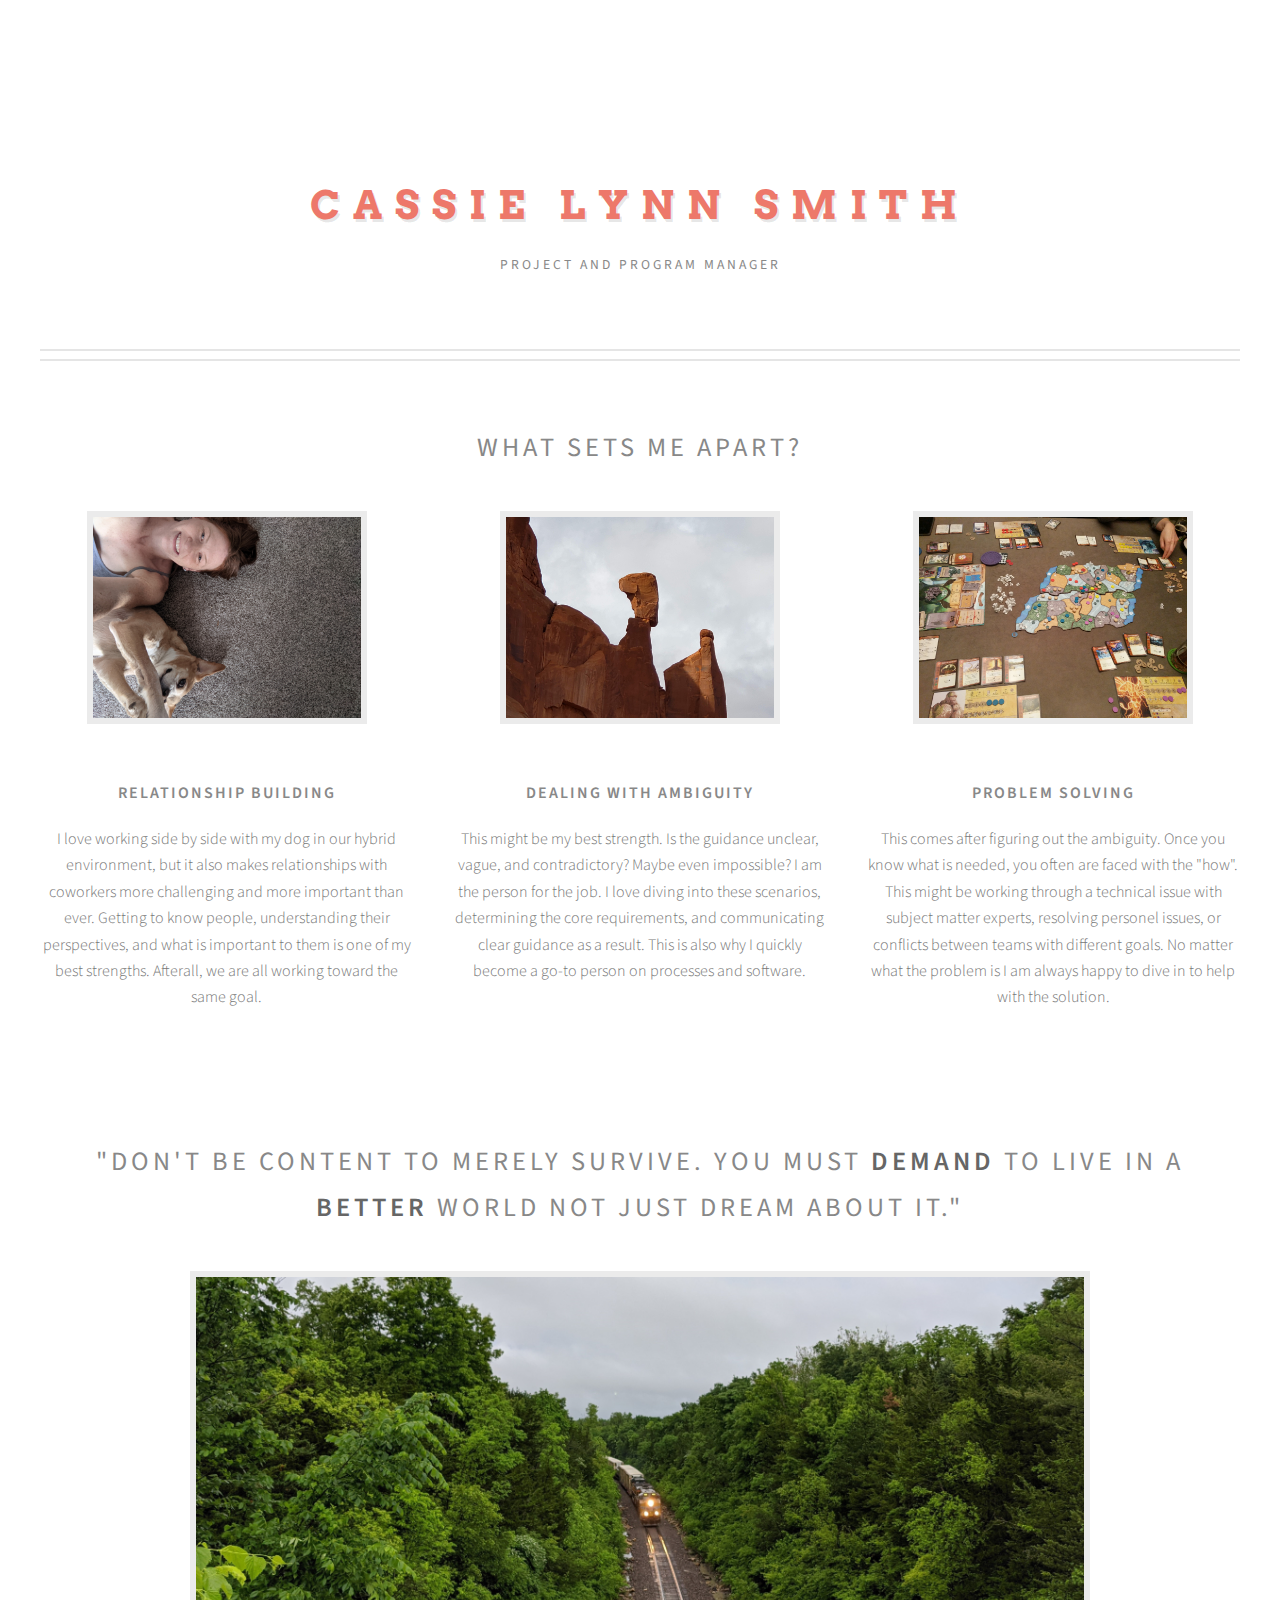
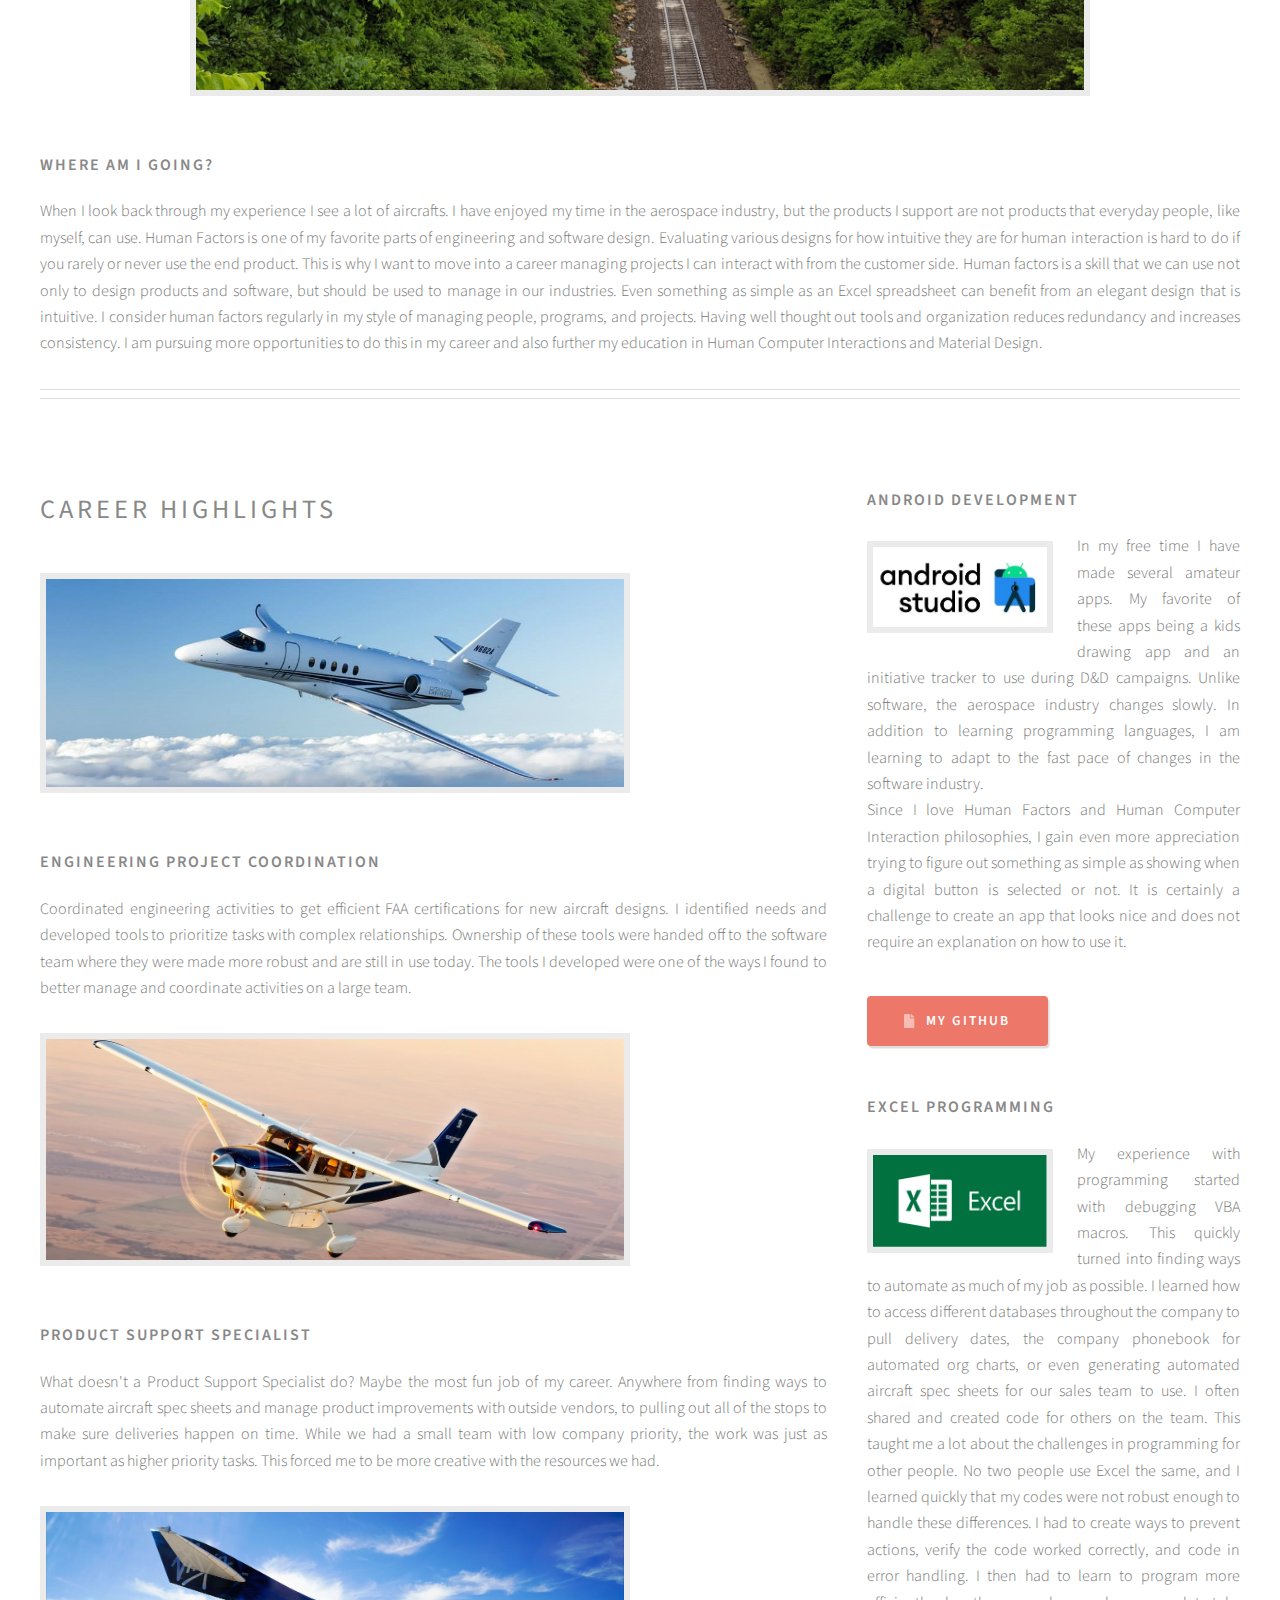
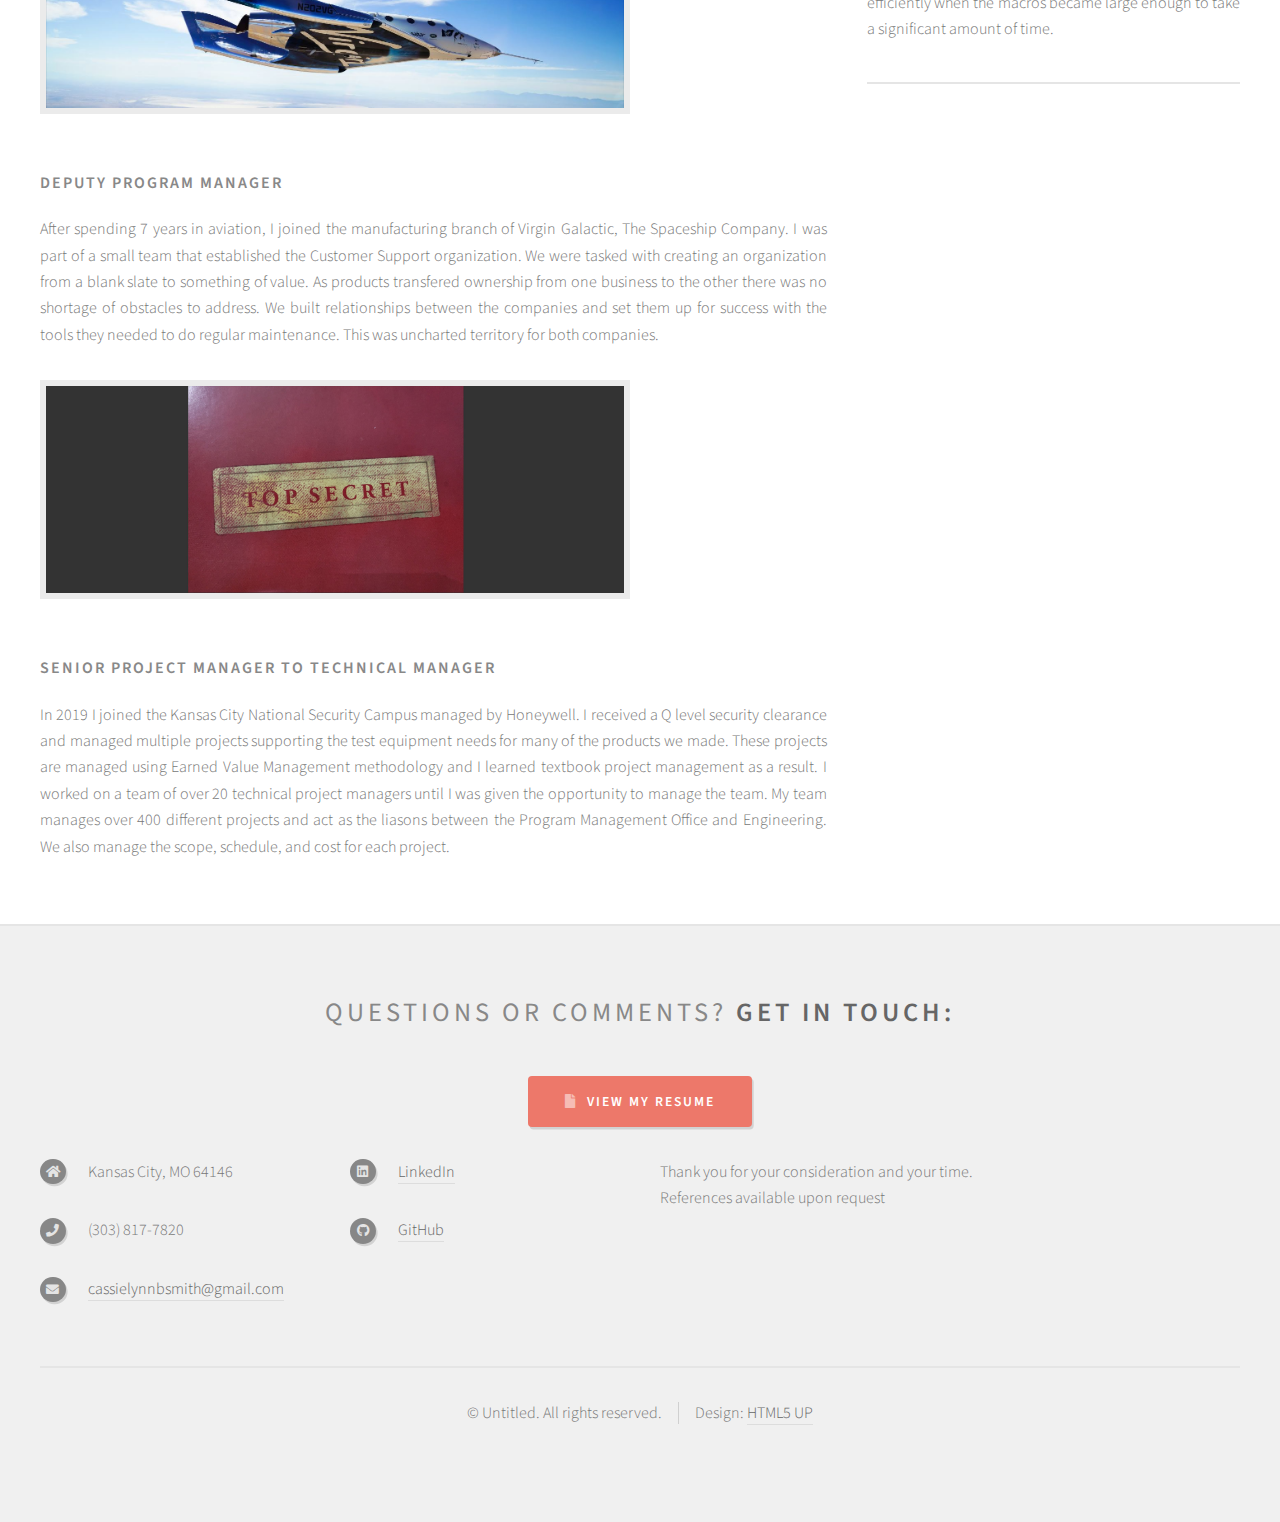
==== commit 7b7be8ff: "Update index.html" ====
--- a/index.html
+++ b/index.html
@@ -40,7 +40,7 @@
 
 								<!-- Feature -->
 									<section>
-										<a class="image featured"><img src="images/senna.jpg" alt="" /></a>
+										<center><a class="image featured"><img src="images/senna.jpg" alt="" /></a></center>
 										<header>
 											<h3>Relationship Building</h3>
 										</header>
@@ -56,7 +56,7 @@
 
 								<!-- Feature -->
 									<section>
-										<a href="#" class="image featured"><img src="images/ambiguity.jpg" alt="" /></a>
+										<center><a href="#" class="image featured"><img src="images/ambiguity.jpg" alt="" /></a></center>
 										<header>
 											<h3>Dealing with Ambiguity </h3>
 										</header>
@@ -71,7 +71,7 @@
 
 								<!-- Feature -->
 									<section>
-										<a href="#" class="image featured"><img src="images/spiritisland.jpg" alt="" /></a>
+										<center><a href="#" class="image featured"><img src="images/spiritisland.jpg" alt="" /></a></center>
 										<header>
 											<h3>Problem Solving</h3>
 										</header>
@@ -105,14 +105,14 @@
                                     </header>
                                     <center><a  class="image featured"><img src="images/train.jpg" alt="" /></a></center>
                                     <h3>Where am I Going?</h3>
-                                    <p> When you look through my experience you will see a lot of aircrafts. I have enjoyed my time in the aerospace industry, but the products I support 
-									are not products that everyday people, like myself, can interact with. Human Factors is one of my favorite parts of engineering and software design. Evaluating 
+                                    <p> When I look back through my experience I see a lot of aircrafts. I have enjoyed my time in the aerospace industry, but the products I support 
+									are not products that everyday people, like myself, can use. Human Factors is one of my favorite parts of engineering and software design. Evaluating 
 									various designs for how intuitive they are for human interaction is hard to do if you rarely or never use the end product. This is why I want to move into a 
-									career managing projects I can interact with. The satisfaction I get out of creating an Excel macro, or an android app is something I have yet to experience 
-									in my career. It is time for that to change. I believe this is a skill that we can use not only to design products and software, but also to better manage. 
-									Even something as simple as an Excel spreadsheet can benefit from a simple elegant design that does only what is needed, and is intuitive enough to not need explanation. 
-									This is something I consider regularly in my style of managing. Having well thought out tools, meetings, and requests reduces redundancy and increases consistency. I would 
-									like more opportunity to do this in my career. I am also seeking opportunities to further my education in Human Computer Interactions and Material Design.
+									career managing projects I can interact with from the customer side. Human factors is a skill that we can use not only to design products and software, but should be used to manage 
+									in our industries. 
+									Even something as simple as an Excel spreadsheet can benefit from an elegant design that is intuitive. 
+									I consider human factors regularly in my style of managing people, programs, and projects. Having well thought out tools and organization reduces redundancy and increases consistency.
+									I am pursuing more opportunities to do this in my career and also further my education in Human Computer Interactions and Material Design.
 									
 								
                                     </p>
@@ -136,32 +136,30 @@
 											</header>
 											<a  class="image featured"><img src="images/citationlatitudethin.jpg" alt="" /></a>
 											<h3>Engineering Project Coordination</h3>
-											<p>Coordinated engineering activities to get FAA certification as efficiently as possible. 
-												In this role, I identified needs and developed tools to  <strong>prioritize tasks with complex relationships</strong>. 
+											<p>Coordinated engineering activities to get efficient FAA certifications for new aircraft designs. 
+												I identified needs and developed tools to prioritize tasks with complex relationships. 
 												Ownership of these tools were handed off to the software team where they were made more robust and are 
-												still in use today. This is one of many examples of ways I found to better manage and coordinate activities on a large team. </p>
+												still in use today. The tools I developed were one of the ways I found to better manage and coordinate activities on a large team. </p>
 											<a class="image featured"><img src="images/T206HDthin.jpg" alt="" /></a>
 											<h3>Product Support Specialist</h3>
 											<p>What doesn't a Product Support Specialist do? Maybe the most fun job of my career. Anywhere from finding ways to automate 
-												aircraft spec sheets, managing product improvements with outside vendors, to pulling out all stops to make sure deliveries 
-												happen on time. I even would help customers determine if their bike would fit in one of our smaller airplanes. It was a small team 
-												with very low priority, but the work was just as important as the higher priority tasks. Just meant we had to be more creative with the 
-												resources we did have.</p>
+												aircraft spec sheets and manage product improvements with outside vendors, to pulling out all of the stops to make sure deliveries 
+												happen on time. While we had a small team 
+												with low company priority, the work was just as important as higher priority tasks. This forced me to be more creative with the 
+												resources we had.</p>
 											<a class="image featured"><img src="images/vssunitythin.jpg" alt="" /></a>
 											<h3>Deputy Program Manager</h3>
-											<p>After spending 7 years in aviation, I joined The Spaceship Company which is the company that designed and manufactured the spaceships for Virgin
-												Galactic. I was part of the two person team that established the Customer Support organization. Nothing like starting with 
-												a blank slate and getting to build an organization into something of value. As products transfered ownership from one business to the other there was no shortage
-												of obstacles to address. Anywhere from having to build up better relationships between companies, to setting them up for success with the tools they needed to
-												do regular maintenance. This was uncharted territory for the company.
+											<p>After spending 7 years in aviation, I joined the manufacturing branch of Virgin Galactic, The Spaceship Company. I was part of a small team that established the Customer Support organization. 
+											We were tasked with creating an organization from a blank slate to something of value. As products transfered ownership from one business to the other there was no shortage
+												of obstacles to address. We built relationships between the companies and set them up for success with the tools they needed to
+												do regular maintenance. This was uncharted territory for both companies.
 											</p>
                                             <a class="image featured"><img src="images/classifiedcompressed.jpg" alt="" /></a>
 											<h3>Senior Project Manager to Technical Manager</h3>
-                                            <p>In 2019 I joined the Kansas City National Security Campus managed by Honeywell. I received a Q level security clearance, and managed multiple projects supporting the 
-                                                test equipment needs for many of the products we made. These projects are managed using Earned Value Management methodology and I learned a lot about proper project management 
+                                            <p>In 2019 I joined the Kansas City National Security Campus managed by Honeywell. I received a Q level security clearance and managed multiple projects supporting the 
+                                                test equipment needs for many of the products we made. These projects are managed using Earned Value Management methodology and I learned textbook project management 
 												as a result. I worked on a team of over 20 technical project managers until I was given the opportunity to manage the team. My team manages over
-												400 different projects, and acts as the liasons between the Program Management Office and Engineering 
-                                                as well as managing the scope, schedule, and cost for each project.
+												400 different projects and act as the liasons between the Program Management Office and Engineering. We also manage the scope, schedule, and cost for each project.
                                                 
 											</p>
 											
@@ -187,10 +185,11 @@
 																<h3><a href="#">Android Development</a></h3>
 															</header>
 															<a href="#" class="image left"><img src="images/androiddev.JPG" alt="" /></a>
-															<p> In my free time, I have made several amateur apps through courses, my favorite being a kids drawing app and an initiative tracker to use during a D&D 
-																campaign. In addition to learning a programming language, I have also had to adapt to other challenges. In aerospace things rarely change, where software 
-																and programming languages seem to be ever changing and improving. It is much more of a continuous education where I have to stay up to date on changes as well.
-																Since I love Human Factors and Human Computer Interaction philosophies, I gain even more appreciation when trying to figure out how to show intuitively when a 
+															<p> In my free time I have made several amateur apps. My favorite of these apps being a kids drawing app and an initiative tracker to use during D&D 
+																campaigns. Unlike software, the aerospace industry changes slowly. In addition to learning programming languages, I am learning to adapt to the fast pace of changes in the software industry. 
+																<br>
+																Since I love Human Factors and Human Computer Interaction philosophies, I gain even more appreciation trying to figure out something as simple 
+																as showing when a 
 																digital button is selected or not. It is certainly a challenge to create an app that looks nice and does not require an explanation on how to use it.
                                                              </p>
 															<ul class="actions">
@@ -203,11 +202,11 @@
 															</header>
 															<a href="#" class="image left"><img src="images/excel.JPG" alt="" /></a>
 															<p>My experience with programming started with debugging VBA macros. This quickly turned into finding ways to automate 
-                                                                as much of my job as I could. I learned how to tap into different databases throughout the company to pull delivery dates, the 
-                                                                company phonebook for automated org charts, even generating automated aircraft spec sheets for our sales team to use. I often shared and created code 
-																for others on the team to use. This taught me a lot about the challenges in programming for people. No one uses Excel like I do, and I learned 
-																quickly that my codes were not robust enough to handle these differences. I had to learn ways to prevent actions, create ways to verify the code worked correctly, 
-																and code in error handling. I even had to learn to program more efficiently when the macros became large enough to take a significant amount of time. 
+                                                                as much of my job as possible. I learned how to access different databases throughout the company to pull delivery dates, the 
+                                                                company phonebook for automated org charts, or even generating automated aircraft spec sheets for our sales team to use. I often shared and created code 
+																for others on the team. This taught me a lot about the challenges in programming for other people. No two people use Excel the same, and I learned 
+																quickly that my codes were not robust enough to handle these differences. I had to create ways to prevent actions, verify the code worked correctly, 
+																and code in error handling. I then had to learn to program more efficiently when the macros became large enough to take a significant amount of time. 
                                                              </p>
 															
 														</article>
@@ -242,8 +241,43 @@
 						<div class="row">
 							<div class="col-6 col-12-medium">
 
-							
+							<section>
+
+									<div class="row">
+										<div class="col-6 col-12-small">
+											<ul class="icons">
+												<li class="icon solid fa-home">
+													Kansas City, MO 64146<br />
+
+												</li>
+												<li class="icon solid fa-phone">
+													(303) 817-7820
+												</li>
+                                                <li class="icon solid fa-envelope">
+													<a href="#">cassielynnbsmith@gmail.com</a>
+												</li>
+                                                
+												
+												
+											</ul>
+										</div>
+										<div class="col-6 col-12-small">
+											<ul class="icons">
+												<li class="icon brands fa-linkedin">
+													<a href="https://www.linkedin.com/in/cs-kcmo/">LinkedIn</a>
+												</li>
+												<li class="icon brands fa-github">
+													<a href="https://github.com/CassieTracks">GitHub</a>
+												</li>
+											</ul>
+										</div>
+									</div>
+								</section>
+							</div>
+							<div class="col-6 col-12-medium">
+								
 								 <section><center>
+								 
 									<p>Thank you for your consideration and your time. <br>
                                     References available upon request
                                     
@@ -255,40 +289,6 @@
 							
 								</section> 
 							</div>
-							<div class="col-6 col-12-medium">
-								<section>
-
-									<div class="row">
-										<div class="col-6 col-12-small">
-											<ul class="icons">
-												<li class="icon solid fa-home">
-													Kansas City, MO 64146<br />
-
-												</li>
-												<li class="icon solid fa-phone">
-													(303) 817-7820
-												</li>
-                                                <li class="icon solid fa-envelope">
-													<a href="#">cassielynnbsmith@gmail.com</a>
-												</li>
-                                                
-												
-												
-											</ul>
-										</div>
-										<div class="col-6 col-12-small">
-											<ul class="icons">
-												<li class="icon brands fa-linkedin">
-													<a href="https://www.linkedin.com/in/cs-kcmo/">LinkedIn</a>
-												</li>
-												<li class="icon brands fa-github">
-													<a href="https://github.com/CassieTracks">GitHub</a>
-												</li>
-											</ul>
-										</div>
-									</div>
-								</section>
-							</div>
 						</div>
 					</div>
 					<div id="copyright" class="container">
